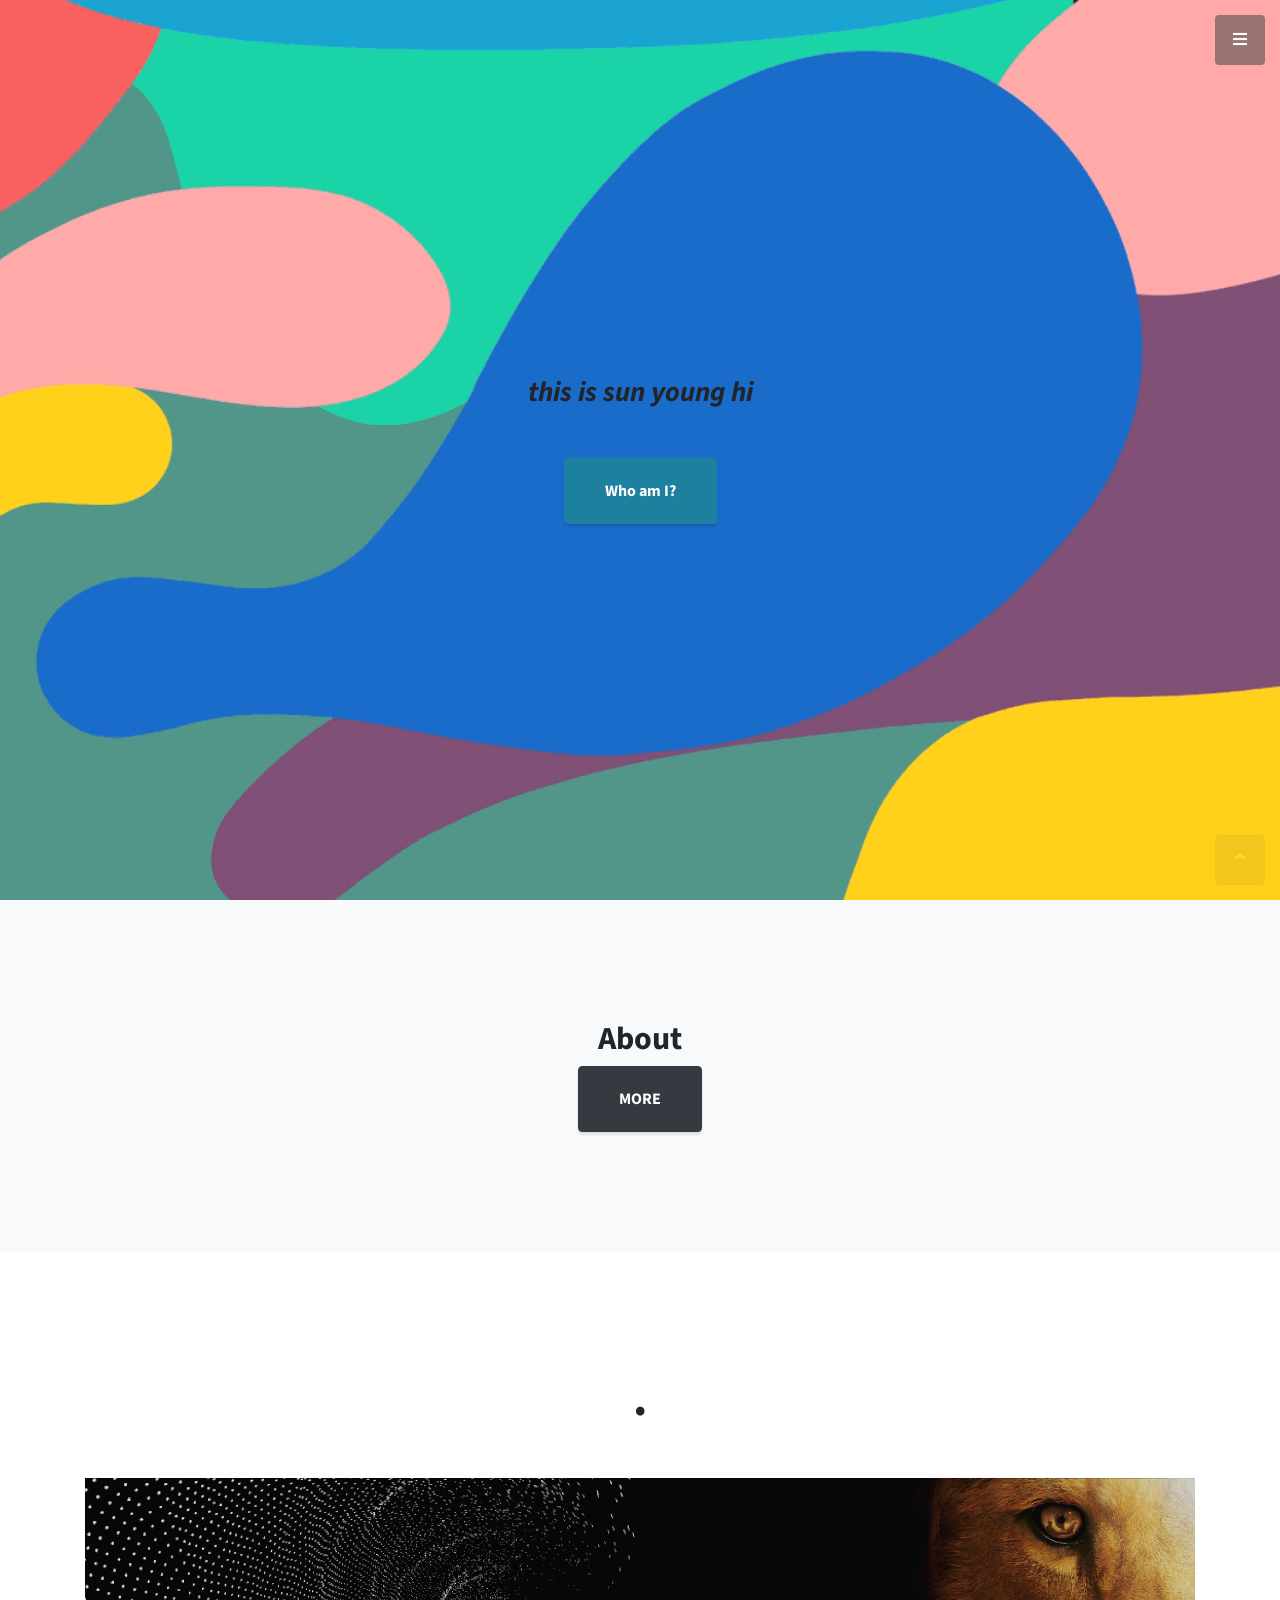
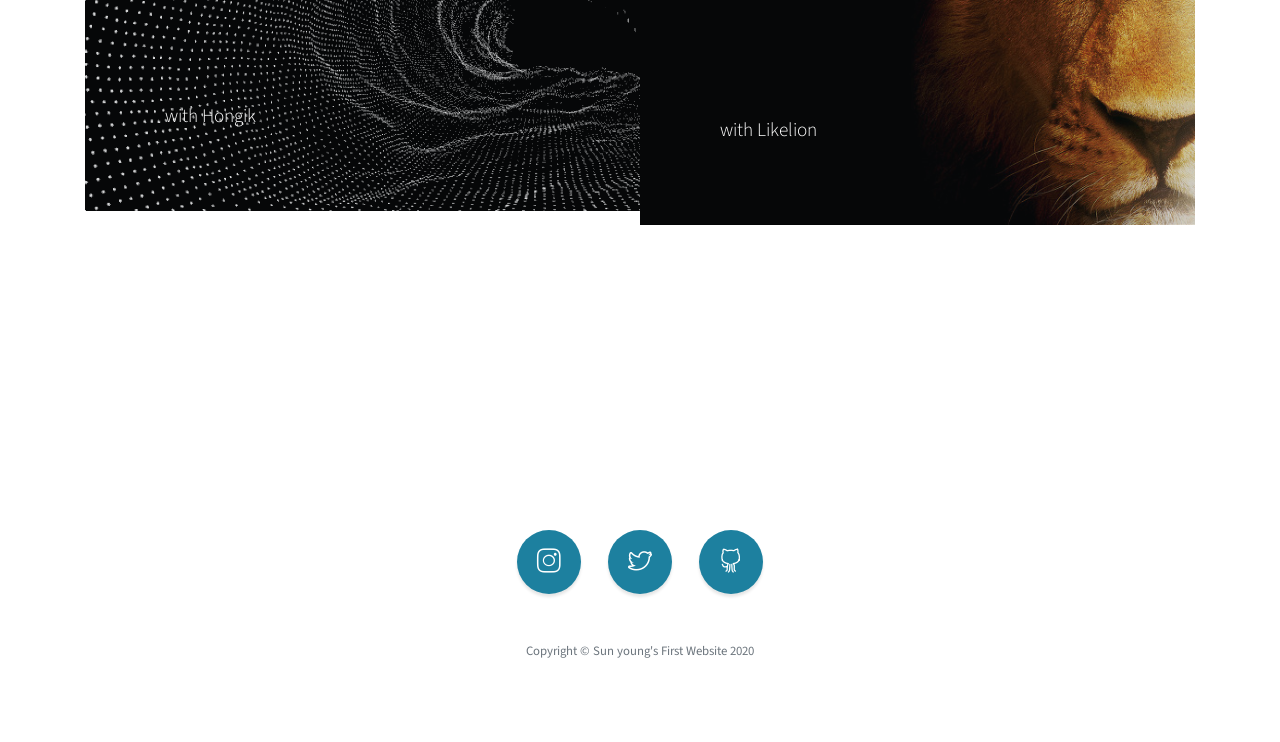
==== index.html @ ed28b2d5 "initial master" ====
<!DOCTYPE html>
<html lang="kr">

<head>

  <meta charset="utf-8">
  <meta name="viewport" content="width=device-width, initial-scale=1, shrink-to-fit=no">
  <meta name="description" content="">
  <meta name="author" content="">

  <title>this is sun young hi</title>

  <!-- Bootstrap Core CSS -->
  <link href="vendor/bootstrap/css/bootstrap.min.css" rel="stylesheet">

  <!-- Custom Fonts -->
  <link href="vendor/fontawesome-free/css/all.min.css" rel="stylesheet" type="text/css">
  <link href="https://fonts.googleapis.com/css?family=Source+Sans+Pro:300,400,700,300italic,400italic,700italic" rel="stylesheet" type="text/css">
  <link href="vendor/simple-line-icons/css/simple-line-icons.css" rel="stylesheet">

  <!-- Custom CSS -->
  <link href="css/stylish-portfolio.min.css" rel="stylesheet">

</head>

<body id="page-top">

  <!-- Navigation -->
  <a class="menu-toggle rounded" href="#">
    <i class="fas fa-bars"></i>
  </a>
  <nav id="sidebar-wrapper">
    <ul class="sidebar-nav">
      <li class="sidebar-brand">
        <a class="js-scroll-trigger" href="#page-top">🖐</a>
      </li>
      <li class="sidebar-nav-item">
        <a class="js-scroll-trigger" href="#page-top">Home</a>
      </li>
      <li class="sidebar-nav-item">
        <a class="js-scroll-trigger" href="#about">About</a>
      </li>
      <li class="sidebar-nav-item">
        <a class="js-scroll-trigger" href="#portfolio">Works</a>
      </li>

      <li class="sidebar-nav-item">
        <a class="js-scroll-trigger" href="#contact">Contact</a>
      </li>
    </ul>
  </nav>

  <!-- Header -->
  <header class="masthead d-flex">
    <div class="container text-center my-auto">
      
      <h3 class="mb-5">
        <em>this is sun young hi</em>
      </h3>
      <a class="btn btn-primary btn-xl js-scroll-trigger" href="#about">Who am I?</a>
    </div>
    <div class="overlay"></div>
  </header>

  <!-- About -->
  <section class="content-section bg-light"  id="about">
    <div class="container text-center"><h2>About</h2></div>
      <div class="container text-center">
      <div class="row">
        
      </div></div>
      <div class="container text-center"><a class="btn btn-dark btn-xl js-scroll-trigger" href="#portfolio">MORE</a></div>
  </section>

 <!-- Portfolio -->
 <section class="content-section" id="portfolio" >
  <div class="container">
    <div class="content-section-heading text-center">
      <h3 class="text-secondary mb-0"></h3>
      <h2 class="mb-5">.</h2>
    </div>
    <div class="row no-gutters">

      <div class="col-lg-6">
          <a class="portfolio-item" href="hongik.html">
            <span class="caption">
              <span class="caption-content">
                  
                  <h2></h2>
                  <p class="mb-0"> with Hongik</p>
               </span>
            </span>
           <img class="img-fluid" src="img/math-gifs.gif" alt="">
         </a>
      </div>
     
      <div class="col-lg-6">
        <a class="portfolio-item" href="likelion.html">
          <span class="caption">
            <span class="caption-content">
             
              <h2></h2>
              <p class="mb-0"> with Likelion</p>
            </span>
          </span>
          <img class="img-fluid" src="img/lion.jpg" alt="">
        </a>
      </div>
     <div class="container">
      <div class="content-section-heading text-center">
          
          <h2 class="mb-5"><br></h2>
        </div></div> 
  

  </div>
  </div>
</section>
  
  <!-- Footer -->
  <footer class="footer text-center">
    <div class="container">
      <ul class="list-inline mb-5">
        <li class="list-inline-item">
          <a class="social-link rounded-circle text-white mr-3" href="https://www.instagram.com/ssun_o2_/">
            <i class="icon-social-instagram"></i>
          </a>
        </li>
        <li class="list-inline-item">
          <a class="social-link rounded-circle text-white mr-3" href="https://twitter.com/TheBlueHouseKR/">
            <i class="icon-social-twitter"></i>
          </a>
        </li>
        <li class="list-inline-item">
          <a class="social-link rounded-circle text-white" href="https://github.com/rnjsguswl393/rnjsguswl393.github.io">
            <i class="icon-social-github"></i>
          </a>
        </li>
      </ul>
      <p class="text-muted small mb-0">Copyright &copy; Sun young's First Website 2020</p>
    </div>
  </footer>

  <!-- Scroll to Top Button-->
  <a class="scroll-to-top rounded js-scroll-trigger" href="#page-top">
    <i class="fas fa-angle-up"></i>
  </a>

  <!-- Bootstrap core JavaScript -->
  <script src="vendor/jquery/jquery.min.js"></script>
  <script src="vendor/bootstrap/js/bootstrap.bundle.min.js"></script>

  <!-- Plugin JavaScript -->
  <script src="vendor/jquery-easing/jquery.easing.min.js"></script>

  <!-- Custom scripts for this template -->
  <script src="js/stylish-portfolio.min.js"></script>

</body>

</html>
---- vendor/fontawesome-free/css/all.min.css ----
.fa,.fab,.fal,.far,.fas{-moz-osx-font-smoothing:grayscale;-webkit-font-smoothing:antialiased;display:inline-block;font-style:normal;font-variant:normal;text-rendering:auto;line-height:1}.fa-lg{font-size:1.33333em;line-height:.75em;vertical-align:-.0667em}.fa-xs{font-size:.75em}.fa-sm{font-size:.875em}.fa-1x{font-size:1em}.fa-2x{font-size:2em}.fa-3x{font-size:3em}.fa-4x{font-size:4em}.fa-5x{font-size:5em}.fa-6x{font-size:6em}.fa-7x{font-size:7em}.fa-8x{font-size:8em}.fa-9x{font-size:9em}.fa-10x{font-size:10em}.fa-fw{text-align:center;width:1.25em}.fa-ul{list-style-type:none;margin-left:2.5em;padding-left:0}.fa-ul>li{position:relative}.fa-li{left:-2em;position:absolute;text-align:center;width:2em;line-height:inherit}.fa-border{border:.08em solid #eee;border-radius:.1em;padding:.2em .25em .15em}.fa-pull-left{float:left}.fa-pull-right{float:right}.fa.fa-pull-left,.fab.fa-pull-left,.fal.fa-pull-left,.far.fa-pull-left,.fas.fa-pull-left{margin-right:.3em}.fa.fa-pull-right,.fab.fa-pull-right,.fal.fa-pull-right,.far.fa-pull-right,.fas.fa-pull-right{margin-left:.3em}.fa-spin{animation:fa-spin 2s infinite linear}.fa-pulse{animation:fa-spin 1s infinite steps(8)}@keyframes fa-spin{0%{transform:rotate(0deg)}to{transform:rotate(1turn)}}.fa-rotate-90{-ms-filter:"progid:DXImageTransform.Microsoft.BasicImage(rotation=1)";transform:rotate(90deg)}.fa-rotate-180{-ms-filter:"progid:DXImageTransform.Microsoft.BasicImage(rotation=2)";transform:rotate(180deg)}.fa-rotate-270{-ms-filter:"progid:DXImageTransform.Microsoft.BasicImage(rotation=3)";transform:rotate(270deg)}.fa-flip-horizontal{-ms-filter:"progid:DXImageTransform.Microsoft.BasicImage(rotation=0, mirror=1)";transform:scaleX(-1)}.fa-flip-vertical{transform:scaleY(-1)}.fa-flip-both,.fa-flip-horizontal.fa-flip-vertical,.fa-flip-vertical{-ms-filter:"progid:DXImageTransform.Microsoft.BasicImage(rotation=2, mirror=1)"}.fa-flip-both,.fa-flip-horizontal.fa-flip-vertical{transform:scale(-1)}:root .fa-flip-both,:root .fa-flip-horizontal,:root .fa-flip-vertical,:root .fa-rotate-90,:root .fa-rotate-180,:root .fa-rotate-270{filter:none}.fa-stack{display:inline-block;height:2em;line-height:2em;position:relative;vertical-align:middle;width:2.5em}.fa-stack-1x,.fa-stack-2x{left:0;position:absolute;text-align:center;width:100%}.fa-stack-1x{line-height:inherit}.fa-stack-2x{font-size:2em}.fa-inverse{color:#fff}.fa-500px:before{content:"\f26e"}.fa-accessible-icon:before{content:"\f368"}.fa-accusoft:before{content:"\f369"}.fa-acquisitions-incorporated:before{content:"\f6af"}.fa-ad:before{content:"\f641"}.fa-address-book:before{content:"\f2b9"}.fa-address-card:before{content:"\f2bb"}.fa-adjust:before{content:"\f042"}.fa-adn:before{content:"\f170"}.fa-adobe:before{content:"\f778"}.fa-adversal:before{content:"\f36a"}.fa-affiliatetheme:before{content:"\f36b"}.fa-air-freshener:before{content:"\f5d0"}.fa-algolia:before{content:"\f36c"}.fa-align-center:before{content:"\f037"}.fa-align-justify:before{content:"\f039"}.fa-align-left:before{content:"\f036"}.fa-align-right:before{content:"\f038"}.fa-alipay:before{content:"\f642"}.fa-allergies:before{content:"\f461"}.fa-amazon:before{content:"\f270"}.fa-amazon-pay:before{content:"\f42c"}.fa-ambulance:before{content:"\f0f9"}.fa-american-sign-language-interpreting:before{content:"\f2a3"}.fa-amilia:before{content:"\f36d"}.fa-anchor:before{content:"\f13d"}.fa-android:before{content:"\f17b"}.fa-angellist:before{content:"\f209"}.fa-angle-double-down:before{content:"\f103"}.fa-angle-double-left:before{content:"\f100"}.fa-angle-double-right:before{content:"\f101"}.fa-angle-double-up:before{content:"\f102"}.fa-angle-down:before{content:"\f107"}.fa-angle-left:before{content:"\f104"}.fa-angle-right:before{content:"\f105"}.fa-angle-up:before{content:"\f106"}.fa-angry:before{content:"\f556"}.fa-angrycreative:before{content:"\f36e"}.fa-angular:before{content:"\f420"}.fa-ankh:before{content:"\f644"}.fa-app-store:before{content:"\f36f"}.fa-app-store-ios:before{content:"\f370"}.fa-apper:before{content:"\f371"}.fa-apple:before{content:"\f179"}.fa-apple-alt:before{content:"\f5d1"}.fa-apple-pay:before{content:"\f415"}.fa-archive:before{content:"\f187"}.fa-archway:before{content:"\f557"}.fa-arrow-alt-circle-down:before{content:"\f358"}.fa-arrow-alt-circle-left:before{content:"\f359"}.fa-arrow-alt-circle-right:before{content:"\f35a"}.fa-arrow-alt-circle-up:before{content:"\f35b"}.fa-arrow-circle-down:before{content:"\f0ab"}.fa-arrow-circle-left:before{content:"\f0a8"}.fa-arrow-circle-right:before{content:"\f0a9"}.fa-arrow-circle-up:before{content:"\f0aa"}.fa-arrow-down:before{content:"\f063"}.fa-arrow-left:before{content:"\f060"}.fa-arrow-right:before{content:"\f061"}.fa-arrow-up:before{content:"\f062"}.fa-arrows-alt:before{content:"\f0b2"}.fa-arrows-alt-h:before{content:"\f337"}.fa-arrows-alt-v:before{content:"\f338"}.fa-artstation:before{content:"\f77a"}.fa-assistive-listening-systems:before{content:"\f2a2"}.fa-asterisk:before{content:"\f069"}.fa-asymmetrik:before{content:"\f372"}.fa-at:before{content:"\f1fa"}.fa-atlas:before{content:"\f558"}.fa-atlassian:before{content:"\f77b"}.fa-atom:before{content:"\f5d2"}.fa-audible:before{content:"\f373"}.fa-audio-description:before{content:"\f29e"}.fa-autoprefixer:before{content:"\f41c"}.fa-avianex:before{content:"\f374"}.fa-aviato:before{content:"\f421"}.fa-award:before{content:"\f559"}.fa-aws:before{content:"\f375"}.fa-baby:before{content:"\f77c"}.fa-baby-carriage:before{content:"\f77d"}.fa-backspace:before{content:"\f55a"}.fa-backward:before{content:"\f04a"}.fa-bacon:before{content:"\f7e5"}.fa-balance-scale:before{content:"\f24e"}.fa-ban:before{content:"\f05e"}.fa-band-aid:before{content:"\f462"}.fa-bandcamp:before{content:"\f2d5"}.fa-barcode:before{content:"\f02a"}.fa-bars:before{content:"\f0c9"}.fa-baseball-ball:before{content:"\f433"}.fa-basketball-ball:before{content:"\f434"}.fa-bath:before{content:"\f2cd"}.fa-battery-empty:before{content:"\f244"}.fa-battery-full:before{content:"\f240"}.fa-battery-half:before{content:"\f242"}.fa-battery-quarter:before{content:"\f243"}.fa-battery-three-quarters:before{content:"\f241"}.fa-bed:before{content:"\f236"}.fa-beer:before{content:"\f0fc"}.fa-behance:before{content:"\f1b4"}.fa-behance-square:before{content:"\f1b5"}.fa-bell:before{content:"\f0f3"}.fa-bell-slash:before{content:"\f1f6"}.fa-bezier-curve:before{content:"\f55b"}.fa-bible:before{content:"\f647"}.fa-bicycle:before{content:"\f206"}.fa-bimobject:before{content:"\f378"}.fa-binoculars:before{content:"\f1e5"}.fa-biohazard:before{content:"\f780"}.fa-birthday-cake:before{content:"\f1fd"}.fa-bitbucket:before{content:"\f171"}.fa-bitcoin:before{content:"\f379"}.fa-bity:before{content:"\f37a"}.fa-black-tie:before{content:"\f27e"}.fa-blackberry:before{content:"\f37b"}.fa-blender:before{content:"\f517"}.fa-blender-phone:before{content:"\f6b6"}.fa-blind:before{content:"\f29d"}.fa-blog:before{content:"\f781"}.fa-blogger:before{content:"\f37c"}.fa-blogger-b:before{content:"\f37d"}.fa-bluetooth:before{content:"\f293"}.fa-bluetooth-b:before{content:"\f294"}.fa-bold:before{content:"\f032"}.fa-bolt:before{content:"\f0e7"}.fa-bomb:before{content:"\f1e2"}.fa-bone:before{content:"\f5d7"}.fa-bong:before{content:"\f55c"}.fa-book:before{content:"\f02d"}.fa-book-dead:before{content:"\f6b7"}.fa-book-medical:before{content:"\f7e6"}.fa-book-open:before{content:"\f518"}.fa-book-reader:before{content:"\f5da"}.fa-bookmark:before{content:"\f02e"}.fa-bowling-ball:before{content:"\f436"}.fa-box:before{content:"\f466"}.fa-box-open:before{content:"\f49e"}.fa-boxes:before{content:"\f468"}.fa-braille:before{content:"\f2a1"}.fa-brain:before{content:"\f5dc"}.fa-bread-slice:before{content:"\f7ec"}.fa-briefcase:before{content:"\f0b1"}.fa-briefcase-medical:before{content:"\f469"}.fa-broadcast-tower:before{content:"\f519"}.fa-broom:before{content:"\f51a"}.fa-brush:before{content:"\f55d"}.fa-btc:before{content:"\f15a"}.fa-bug:before{content:"\f188"}.fa-building:before{content:"\f1ad"}.fa-bullhorn:before{content:"\f0a1"}.fa-bullseye:before{content:"\f140"}.fa-burn:before{content:"\f46a"}.fa-buromobelexperte:before{content:"\f37f"}.fa-bus:before{content:"\f207"}.fa-bus-alt:before{content:"\f55e"}.fa-business-time:before{content:"\f64a"}.fa-buysellads:before{content:"\f20d"}.fa-calculator:before{content:"\f1ec"}.fa-calendar:before{content:"\f133"}.fa-calendar-alt:before{content:"\f073"}.fa-calendar-check:before{content:"\f274"}.fa-calendar-day:before{content:"\f783"}.fa-calendar-minus:before{content:"\f272"}.fa-calendar-plus:before{content:"\f271"}.fa-calendar-times:before{content:"\f273"}.fa-calendar-week:before{content:"\f784"}.fa-camera:before{content:"\f030"}.fa-camera-retro:before{content:"\f083"}.fa-campground:before{content:"\f6bb"}.fa-canadian-maple-leaf:before{content:"\f785"}.fa-candy-cane:before{content:"\f786"}.fa-cannabis:before{content:"\f55f"}.fa-capsules:before{content:"\f46b"}.fa-car:before{content:"\f1b9"}.fa-car-alt:before{content:"\f5de"}.fa-car-battery:before{content:"\f5df"}.fa-car-crash:before{content:"\f5e1"}.fa-car-side:before{content:"\f5e4"}.fa-caret-down:before{content:"\f0d7"}.fa-caret-left:before{content:"\f0d9"}.fa-caret-right:before{content:"\f0da"}.fa-caret-square-down:before{content:"\f150"}.fa-caret-square-left:before{content:"\f191"}.fa-caret-square-right:before{content:"\f152"}.fa-caret-square-up:before{content:"\f151"}.fa-caret-up:before{content:"\f0d8"}.fa-carrot:before{content:"\f787"}.fa-cart-arrow-down:before{content:"\f218"}.fa-cart-plus:before{content:"\f217"}.fa-cash-register:before{content:"\f788"}.fa-cat:before{content:"\f6be"}.fa-cc-amazon-pay:before{content:"\f42d"}.fa-cc-amex:before{content:"\f1f3"}.fa-cc-apple-pay:before{content:"\f416"}.fa-cc-diners-club:before{content:"\f24c"}.fa-cc-discover:before{content:"\f1f2"}.fa-cc-jcb:before{content:"\f24b"}.fa-cc-mastercard:before{content:"\f1f1"}.fa-cc-paypal:before{content:"\f1f4"}.fa-cc-stripe:before{content:"\f1f5"}.fa-cc-visa:before{content:"\f1f0"}.fa-centercode:before{content:"\f380"}.fa-centos:before{content:"\f789"}.fa-certificate:before{content:"\f0a3"}.fa-chair:before{content:"\f6c0"}.fa-chalkboard:before{content:"\f51b"}.fa-chalkboard-teacher:before{content:"\f51c"}.fa-charging-station:before{content:"\f5e7"}.fa-chart-area:before{content:"\f1fe"}.fa-chart-bar:before{content:"\f080"}.fa-chart-line:before{content:"\f201"}.fa-chart-pie:before{content:"\f200"}.fa-check:before{content:"\f00c"}.fa-check-circle:before{content:"\f058"}.fa-check-double:before{content:"\f560"}.fa-check-square:before{content:"\f14a"}.fa-cheese:before{content:"\f7ef"}.fa-chess:before{content:"\f439"}.fa-chess-bishop:before{content:"\f43a"}.fa-chess-board:before{content:"\f43c"}.fa-chess-king:before{content:"\f43f"}.fa-chess-knight:before{content:"\f441"}.fa-chess-pawn:before{content:"\f443"}.fa-chess-queen:before{content:"\f445"}.fa-chess-rook:before{content:"\f447"}.fa-chevron-circle-down:before{content:"\f13a"}.fa-chevron-circle-left:before{content:"\f137"}.fa-chevron-circle-right:before{content:"\f138"}.fa-chevron-circle-up:before{content:"\f139"}.fa-chevron-down:before{content:"\f078"}.fa-chevron-left:before{content:"\f053"}.fa-chevron-right:before{content:"\f054"}.fa-chevron-up:before{content:"\f077"}.fa-child:before{content:"\f1ae"}.fa-chrome:before{content:"\f268"}.fa-church:before{content:"\f51d"}.fa-circle:before{content:"\f111"}.fa-circle-notch:before{content:"\f1ce"}.fa-city:before{content:"\f64f"}.fa-clinic-medical:before{content:"\f7f2"}.fa-clipboard:before{content:"\f328"}.fa-clipboard-check:before{content:"\f46c"}.fa-clipboard-list:before{content:"\f46d"}.fa-clock:before{content:"\f017"}.fa-clone:before{content:"\f24d"}.fa-closed-captioning:before{content:"\f20a"}.fa-cloud:before{content:"\f0c2"}.fa-cloud-download-alt:before{content:"\f381"}.fa-cloud-meatball:before{content:"\f73b"}.fa-cloud-moon:before{content:"\f6c3"}.fa-cloud-moon-rain:before{content:"\f73c"}.fa-cloud-rain:before{content:"\f73d"}.fa-cloud-showers-heavy:before{content:"\f740"}.fa-cloud-sun:before{content:"\f6c4"}.fa-cloud-sun-rain:before{content:"\f743"}.fa-cloud-upload-alt:before{content:"\f382"}.fa-cloudscale:before{content:"\f383"}.fa-cloudsmith:before{content:"\f384"}.fa-cloudversify:before{content:"\f385"}.fa-cocktail:before{content:"\f561"}.fa-code:before{content:"\f121"}.fa-code-branch:before{content:"\f126"}.fa-codepen:before{content:"\f1cb"}.fa-codiepie:before{content:"\f284"}.fa-coffee:before{content:"\f0f4"}.fa-cog:before{content:"\f013"}.fa-cogs:before{content:"\f085"}.fa-coins:before{content:"\f51e"}.fa-columns:before{content:"\f0db"}.fa-comment:before{content:"\f075"}.fa-comment-alt:before{content:"\f27a"}.fa-comment-dollar:before{content:"\f651"}.fa-comment-dots:before{content:"\f4ad"}.fa-comment-medical:before{content:"\f7f5"}.fa-comment-slash:before{content:"\f4b3"}.fa-comments:before{content:"\f086"}.fa-comments-dollar:before{content:"\f653"}.fa-compact-disc:before{content:"\f51f"}.fa-compass:before{content:"\f14e"}.fa-compress:before{content:"\f066"}.fa-compress-arrows-alt:before{content:"\f78c"}.fa-concierge-bell:before{content:"\f562"}.fa-confluence:before{content:"\f78d"}.fa-connectdevelop:before{content:"\f20e"}.fa-contao:before{content:"\f26d"}.fa-cookie:before{content:"\f563"}.fa-cookie-bite:before{content:"\f564"}.fa-copy:before{content:"\f0c5"}.fa-copyright:before{content:"\f1f9"}.fa-couch:before{content:"\f4b8"}.fa-cpanel:before{content:"\f388"}.fa-creative-commons:before{content:"\f25e"}.fa-creative-commons-by:before{content:"\f4e7"}.fa-creative-commons-nc:before{content:"\f4e8"}.fa-creative-commons-nc-eu:before{content:"\f4e9"}.fa-creative-commons-nc-jp:before{content:"\f4ea"}.fa-creative-commons-nd:before{content:"\f4eb"}.fa-creative-commons-pd:before{content:"\f4ec"}.fa-creative-commons-pd-alt:before{content:"\f4ed"}.fa-creative-commons-remix:before{content:"\f4ee"}.fa-creative-commons-sa:before{content:"\f4ef"}.fa-creative-commons-sampling:before{content:"\f4f0"}.fa-creative-commons-sampling-plus:before{content:"\f4f1"}.fa-creative-commons-share:before{content:"\f4f2"}.fa-creative-commons-zero:before{content:"\f4f3"}.fa-credit-card:before{content:"\f09d"}.fa-critical-role:before{content:"\f6c9"}.fa-crop:before{content:"\f125"}.fa-crop-alt:before{content:"\f565"}.fa-cross:before{content:"\f654"}.fa-crosshairs:before{content:"\f05b"}.fa-crow:before{content:"\f520"}.fa-crown:before{content:"\f521"}.fa-crutch:before{content:"\f7f7"}.fa-css3:before{content:"\f13c"}.fa-css3-alt:before{content:"\f38b"}.fa-cube:before{content:"\f1b2"}.fa-cubes:before{content:"\f1b3"}.fa-cut:before{content:"\f0c4"}.fa-cuttlefish:before{content:"\f38c"}.fa-d-and-d:before{content:"\f38d"}.fa-d-and-d-beyond:before{content:"\f6ca"}.fa-dashcube:before{content:"\f210"}.fa-database:before{content:"\f1c0"}.fa-deaf:before{content:"\f2a4"}.fa-delicious:before{content:"\f1a5"}.fa-democrat:before{content:"\f747"}.fa-deploydog:before{content:"\f38e"}.fa-deskpro:before{content:"\f38f"}.fa-desktop:before{content:"\f108"}.fa-dev:before{content:"\f6cc"}.fa-deviantart:before{content:"\f1bd"}.fa-dharmachakra:before{content:"\f655"}.fa-dhl:before{content:"\f790"}.fa-diagnoses:before{content:"\f470"}.fa-diaspora:before{content:"\f791"}.fa-dice:before{content:"\f522"}.fa-dice-d20:before{content:"\f6cf"}.fa-dice-d6:before{content:"\f6d1"}.fa-dice-five:before{content:"\f523"}.fa-dice-four:before{content:"\f524"}.fa-dice-one:before{content:"\f525"}.fa-dice-six:before{content:"\f526"}.fa-dice-three:before{content:"\f527"}.fa-dice-two:before{content:"\f528"}.fa-digg:before{content:"\f1a6"}.fa-digital-ocean:before{content:"\f391"}.fa-digital-tachograph:before{content:"\f566"}.fa-directions:before{content:"\f5eb"}.fa-discord:before{content:"\f392"}.fa-discourse:before{content:"\f393"}.fa-divide:before{content:"\f529"}.fa-dizzy:before{content:"\f567"}.fa-dna:before{content:"\f471"}.fa-dochub:before{content:"\f394"}.fa-docker:before{content:"\f395"}.fa-dog:before{content:"\f6d3"}.fa-dollar-sign:before{content:"\f155"}.fa-dolly:before{content:"\f472"}.fa-dolly-flatbed:before{content:"\f474"}.fa-donate:before{content:"\f4b9"}.fa-door-closed:before{content:"\f52a"}.fa-door-open:before{content:"\f52b"}.fa-dot-circle:before{content:"\f192"}.fa-dove:before{content:"\f4ba"}.fa-download:before{content:"\f019"}.fa-draft2digital:before{content:"\f396"}.fa-drafting-compass:before{content:"\f568"}.fa-dragon:before{content:"\f6d5"}.fa-draw-polygon:before{content:"\f5ee"}.fa-dribbble:before{content:"\f17d"}.fa-dribbble-square:before{content:"\f397"}.fa-dropbox:before{content:"\f16b"}.fa-drum:before{content:"\f569"}.fa-drum-steelpan:before{content:"\f56a"}.fa-drumstick-bite:before{content:"\f6d7"}.fa-drupal:before{content:"\f1a9"}.fa-dumbbell:before{content:"\f44b"}.fa-dumpster:before{content:"\f793"}.fa-dumpster-fire:before{content:"\f794"}.fa-dungeon:before{content:"\f6d9"}.fa-dyalog:before{content:"\f399"}.fa-earlybirds:before{content:"\f39a"}.fa-ebay:before{content:"\f4f4"}.fa-edge:before{content:"\f282"}.fa-edit:before{content:"\f044"}.fa-egg:before{content:"\f7fb"}.fa-eject:before{content:"\f052"}.fa-elementor:before{content:"\f430"}.fa-ellipsis-h:before{content:"\f141"}.fa-ellipsis-v:before{content:"\f142"}.fa-ello:before{content:"\f5f1"}.fa-ember:before{content:"\f423"}.fa-empire:before{content:"\f1d1"}.fa-envelope:before{content:"\f0e0"}.fa-envelope-open:before{content:"\f2b6"}.fa-envelope-open-text:before{content:"\f658"}.fa-envelope-square:before{content:"\f199"}.fa-envira:before{content:"\f299"}.fa-equals:before{content:"\f52c"}.fa-eraser:before{content:"\f12d"}.fa-erlang:before{content:"\f39d"}.fa-ethereum:before{content:"\f42e"}.fa-ethernet:before{content:"\f796"}.fa-etsy:before{content:"\f2d7"}.fa-euro-sign:before{content:"\f153"}.fa-exchange-alt:before{content:"\f362"}.fa-exclamation:before{content:"\f12a"}.fa-exclamation-circle:before{content:"\f06a"}.fa-exclamation-triangle:before{content:"\f071"}.fa-expand:before{content:"\f065"}.fa-expand-arrows-alt:before{content:"\f31e"}.fa-expeditedssl:before{content:"\f23e"}.fa-external-link-alt:before{content:"\f35d"}.fa-external-link-square-alt:before{content:"\f360"}.fa-eye:before{content:"\f06e"}.fa-eye-dropper:before{content:"\f1fb"}.fa-eye-slash:before{content:"\f070"}.fa-facebook:before{content:"\f09a"}.fa-facebook-f:before{content:"\f39e"}.fa-facebook-messenger:before{content:"\f39f"}.fa-facebook-square:before{content:"\f082"}.fa-fantasy-flight-games:before{content:"\f6dc"}.fa-fast-backward:before{content:"\f049"}.fa-fast-forward:before{content:"\f050"}.fa-fax:before{content:"\f1ac"}.fa-feather:before{content:"\f52d"}.fa-feather-alt:before{content:"\f56b"}.fa-fedex:before{content:"\f797"}.fa-fedora:before{content:"\f798"}.fa-female:before{content:"\f182"}.fa-fighter-jet:before{content:"\f0fb"}.fa-figma:before{content:"\f799"}.fa-file:before{content:"\f15b"}.fa-file-alt:before{content:"\f15c"}.fa-file-archive:before{content:"\f1c6"}.fa-file-audio:before{content:"\f1c7"}.fa-file-code:before{content:"\f1c9"}.fa-file-contract:before{content:"\f56c"}.fa-file-csv:before{content:"\f6dd"}.fa-file-download:before{content:"\f56d"}.fa-file-excel:before{content:"\f1c3"}.fa-file-export:before{content:"\f56e"}.fa-file-image:before{content:"\f1c5"}.fa-file-import:before{content:"\f56f"}.fa-file-invoice:before{content:"\f570"}.fa-file-invoice-dollar:before{content:"\f571"}.fa-file-medical:before{content:"\f477"}.fa-file-medical-alt:before{content:"\f478"}.fa-file-pdf:before{content:"\f1c1"}.fa-file-powerpoint:before{content:"\f1c4"}.fa-file-prescription:before{content:"\f572"}.fa-file-signature:before{content:"\f573"}.fa-file-upload:before{content:"\f574"}.fa-file-video:before{content:"\f1c8"}.fa-file-word:before{content:"\f1c2"}.fa-fill:before{content:"\f575"}.fa-fill-drip:before{content:"\f576"}.fa-film:before{content:"\f008"}.fa-filter:before{content:"\f0b0"}.fa-fingerprint:before{content:"\f577"}.fa-fire:before{content:"\f06d"}.fa-fire-alt:before{content:"\f7e4"}.fa-fire-extinguisher:before{content:"\f134"}.fa-firefox:before{content:"\f269"}.fa-first-aid:before{content:"\f479"}.fa-first-order:before{content:"\f2b0"}.fa-first-order-alt:before{content:"\f50a"}.fa-firstdraft:before{content:"\f3a1"}.fa-fish:before{content:"\f578"}.fa-fist-raised:before{content:"\f6de"}.fa-flag:before{content:"\f024"}.fa-flag-checkered:before{content:"\f11e"}.fa-flag-usa:before{content:"\f74d"}.fa-flask:before{content:"\f0c3"}.fa-flickr:before{content:"\f16e"}.fa-flipboard:before{content:"\f44d"}.fa-flushed:before{content:"\f579"}.fa-fly:before{content:"\f417"}.fa-folder:before{content:"\f07b"}.fa-folder-minus:before{content:"\f65d"}.fa-folder-open:before{content:"\f07c"}.fa-folder-plus:before{content:"\f65e"}.fa-font:before{content:"\f031"}.fa-font-awesome:before{content:"\f2b4"}.fa-font-awesome-alt:before{content:"\f35c"}.fa-font-awesome-flag:before{content:"\f425"}.fa-font-awesome-logo-full:before{content:"\f4e6"}.fa-fonticons:before{content:"\f280"}.fa-fonticons-fi:before{content:"\f3a2"}.fa-football-ball:before{content:"\f44e"}.fa-fort-awesome:before{content:"\f286"}.fa-fort-awesome-alt:before{content:"\f3a3"}.fa-forumbee:before{content:"\f211"}.fa-forward:before{content:"\f04e"}.fa-foursquare:before{content:"\f180"}.fa-free-code-camp:before{content:"\f2c5"}.fa-freebsd:before{content:"\f3a4"}.fa-frog:before{content:"\f52e"}.fa-frown:before{content:"\f119"}.fa-frown-open:before{content:"\f57a"}.fa-fulcrum:before{content:"\f50b"}.fa-funnel-dollar:before{content:"\f662"}.fa-futbol:before{content:"\f1e3"}.fa-galactic-republic:before{content:"\f50c"}.fa-galactic-senate:before{content:"\f50d"}.fa-gamepad:before{content:"\f11b"}.fa-gas-pump:before{content:"\f52f"}.fa-gavel:before{content:"\f0e3"}.fa-gem:before{content:"\f3a5"}.fa-genderless:before{content:"\f22d"}.fa-get-pocket:before{content:"\f265"}.fa-gg:before{content:"\f260"}.fa-gg-circle:before{content:"\f261"}.fa-ghost:before{content:"\f6e2"}.fa-gift:before{content:"\f06b"}.fa-gifts:before{content:"\f79c"}.fa-git:before{content:"\f1d3"}.fa-git-square:before{content:"\f1d2"}.fa-github:before{content:"\f09b"}.fa-github-alt:before{content:"\f113"}.fa-github-square:before{content:"\f092"}.fa-gitkraken:before{content:"\f3a6"}.fa-gitlab:before{content:"\f296"}.fa-gitter:before{content:"\f426"}.fa-glass-cheers:before{content:"\f79f"}.fa-glass-martini:before{content:"\f000"}.fa-glass-martini-alt:before{content:"\f57b"}.fa-glass-whiskey:before{content:"\f7a0"}.fa-glasses:before{content:"\f530"}.fa-glide:before{content:"\f2a5"}.fa-glide-g:before{content:"\f2a6"}.fa-globe:before{content:"\f0ac"}.fa-globe-africa:before{content:"\f57c"}.fa-globe-americas:before{content:"\f57d"}.fa-globe-asia:before{content:"\f57e"}.fa-globe-europe:before{content:"\f7a2"}.fa-gofore:before{content:"\f3a7"}.fa-golf-ball:before{content:"\f450"}.fa-goodreads:before{content:"\f3a8"}.fa-goodreads-g:before{content:"\f3a9"}.fa-google:before{content:"\f1a0"}.fa-google-drive:before{content:"\f3aa"}.fa-google-play:before{content:"\f3ab"}.fa-google-plus:before{content:"\f2b3"}.fa-google-plus-g:before{content:"\f0d5"}.fa-google-plus-square:before{content:"\f0d4"}.fa-google-wallet:before{content:"\f1ee"}.fa-gopuram:before{content:"\f664"}.fa-graduation-cap:before{content:"\f19d"}.fa-gratipay:before{content:"\f184"}.fa-grav:before{content:"\f2d6"}.fa-greater-than:before{content:"\f531"}.fa-greater-than-equal:before{content:"\f532"}.fa-grimace:before{content:"\f57f"}.fa-grin:before{content:"\f580"}.fa-grin-alt:before{content:"\f581"}.fa-grin-beam:before{content:"\f582"}.fa-grin-beam-sweat:before{content:"\f583"}.fa-grin-hearts:before{content:"\f584"}.fa-grin-squint:before{content:"\f585"}.fa-grin-squint-tears:before{content:"\f586"}.fa-grin-stars:before{content:"\f587"}.fa-grin-tears:before{content:"\f588"}.fa-grin-tongue:before{content:"\f589"}.fa-grin-tongue-squint:before{content:"\f58a"}.fa-grin-tongue-wink:before{content:"\f58b"}.fa-grin-wink:before{content:"\f58c"}.fa-grip-horizontal:before{content:"\f58d"}.fa-grip-lines:before{content:"\f7a4"}.fa-grip-lines-vertical:before{content:"\f7a5"}.fa-grip-vertical:before{content:"\f58e"}.fa-gripfire:before{content:"\f3ac"}.fa-grunt:before{content:"\f3ad"}.fa-guitar:before{content:"\f7a6"}.fa-gulp:before{content:"\f3ae"}.fa-h-square:before{content:"\f0fd"}.fa-hacker-news:before{content:"\f1d4"}.fa-hacker-news-square:before{content:"\f3af"}.fa-hackerrank:before{content:"\f5f7"}.fa-hamburger:before{content:"\f805"}.fa-hammer:before{content:"\f6e3"}.fa-hamsa:before{content:"\f665"}.fa-hand-holding:before{content:"\f4bd"}.fa-hand-holding-heart:before{content:"\f4be"}.fa-hand-holding-usd:before{content:"\f4c0"}.fa-hand-lizard:before{content:"\f258"}.fa-hand-middle-finger:before{content:"\f806"}.fa-hand-paper:before{content:"\f256"}.fa-hand-peace:before{content:"\f25b"}.fa-hand-point-down:before{content:"\f0a7"}.fa-hand-point-left:before{content:"\f0a5"}.fa-hand-point-right:before{content:"\f0a4"}.fa-hand-point-up:before{content:"\f0a6"}.fa-hand-pointer:before{content:"\f25a"}.fa-hand-rock:before{content:"\f255"}.fa-hand-scissors:before{content:"\f257"}.fa-hand-spock:before{content:"\f259"}.fa-hands:before{content:"\f4c2"}.fa-hands-helping:before{content:"\f4c4"}.fa-handshake:before{content:"\f2b5"}.fa-hanukiah:before{content:"\f6e6"}.fa-hard-hat:before{content:"\f807"}.fa-hashtag:before{content:"\f292"}.fa-hat-wizard:before{content:"\f6e8"}.fa-haykal:before{content:"\f666"}.fa-hdd:before{content:"\f0a0"}.fa-heading:before{content:"\f1dc"}.fa-headphones:before{content:"\f025"}.fa-headphones-alt:before{content:"\f58f"}.fa-headset:before{content:"\f590"}.fa-heart:before{content:"\f004"}.fa-heart-broken:before{content:"\f7a9"}.fa-heartbeat:before{content:"\f21e"}.fa-helicopter:before{content:"\f533"}.fa-highlighter:before{content:"\f591"}.fa-hiking:before{content:"\f6ec"}.fa-hippo:before{content:"\f6ed"}.fa-hips:before{content:"\f452"}.fa-hire-a-helper:before{content:"\f3b0"}.fa-history:before{content:"\f1da"}.fa-hockey-puck:before{content:"\f453"}.fa-holly-berry:before{content:"\f7aa"}.fa-home:before{content:"\f015"}.fa-hooli:before{content:"\f427"}.fa-hornbill:before{content:"\f592"}.fa-horse:before{content:"\f6f0"}.fa-horse-head:before{content:"\f7ab"}.fa-hospital:before{content:"\f0f8"}.fa-hospital-alt:before{content:"\f47d"}.fa-hospital-symbol:before{content:"\f47e"}.fa-hot-tub:before{content:"\f593"}.fa-hotdog:before{content:"\f80f"}.fa-hotel:before{content:"\f594"}.fa-hotjar:before{content:"\f3b1"}.fa-hourglass:before{content:"\f254"}.fa-hourglass-end:before{content:"\f253"}.fa-hourglass-half:before{content:"\f252"}.fa-hourglass-start:before{content:"\f251"}.fa-house-damage:before{content:"\f6f1"}.fa-houzz:before{content:"\f27c"}.fa-hryvnia:before{content:"\f6f2"}.fa-html5:before{content:"\f13b"}.fa-hubspot:before{content:"\f3b2"}.fa-i-cursor:before{content:"\f246"}.fa-ice-cream:before{content:"\f810"}.fa-icicles:before{content:"\f7ad"}.fa-id-badge:before{content:"\f2c1"}.fa-id-card:before{content:"\f2c2"}.fa-id-card-alt:before{content:"\f47f"}.fa-igloo:before{content:"\f7ae"}.fa-image:before{content:"\f03e"}.fa-images:before{content:"\f302"}.fa-imdb:before{content:"\f2d8"}.fa-inbox:before{content:"\f01c"}.fa-indent:before{content:"\f03c"}.fa-industry:before{content:"\f275"}.fa-infinity:before{content:"\f534"}.fa-info:before{content:"\f129"}.fa-info-circle:before{content:"\f05a"}.fa-instagram:before{content:"\f16d"}.fa-intercom:before{content:"\f7af"}.fa-internet-explorer:before{content:"\f26b"}.fa-invision:before{content:"\f7b0"}.fa-ioxhost:before{content:"\f208"}.fa-italic:before{content:"\f033"}.fa-itunes:before{content:"\f3b4"}.fa-itunes-note:before{content:"\f3b5"}.fa-java:before{content:"\f4e4"}.fa-jedi:before{content:"\f669"}.fa-jedi-order:before{content:"\f50e"}.fa-jenkins:before{content:"\f3b6"}.fa-jira:before{content:"\f7b1"}.fa-joget:before{content:"\f3b7"}.fa-joint:before{content:"\f595"}.fa-joomla:before{content:"\f1aa"}.fa-journal-whills:before{content:"\f66a"}.fa-js:before{content:"\f3b8"}.fa-js-square:before{content:"\f3b9"}.fa-jsfiddle:before{content:"\f1cc"}.fa-kaaba:before{content:"\f66b"}.fa-kaggle:before{content:"\f5fa"}.fa-key:before{content:"\f084"}.fa-keybase:before{content:"\f4f5"}.fa-keyboard:before{content:"\f11c"}.fa-keycdn:before{content:"\f3ba"}.fa-khanda:before{content:"\f66d"}.fa-kickstarter:before{content:"\f3bb"}.fa-kickstarter-k:before{content:"\f3bc"}.fa-kiss:before{content:"\f596"}.fa-kiss-beam:before{content:"\f597"}.fa-kiss-wink-heart:before{content:"\f598"}.fa-kiwi-bird:before{content:"\f535"}.fa-korvue:before{content:"\f42f"}.fa-landmark:before{content:"\f66f"}.fa-language:before{content:"\f1ab"}.fa-laptop:before{content:"\f109"}.fa-laptop-code:before{content:"\f5fc"}.fa-laptop-medical:before{content:"\f812"}.fa-laravel:before{content:"\f3bd"}.fa-lastfm:before{content:"\f202"}.fa-lastfm-square:before{content:"\f203"}.fa-laugh:before{content:"\f599"}.fa-laugh-beam:before{content:"\f59a"}.fa-laugh-squint:before{content:"\f59b"}.fa-laugh-wink:before{content:"\f59c"}.fa-layer-group:before{content:"\f5fd"}.fa-leaf:before{content:"\f06c"}.fa-leanpub:before{content:"\f212"}.fa-lemon:before{content:"\f094"}.fa-less:before{content:"\f41d"}.fa-less-than:before{content:"\f536"}.fa-less-than-equal:before{content:"\f537"}.fa-level-down-alt:before{content:"\f3be"}.fa-level-up-alt:before{content:"\f3bf"}.fa-life-ring:before{content:"\f1cd"}.fa-lightbulb:before{content:"\f0eb"}.fa-line:before{content:"\f3c0"}.fa-link:before{content:"\f0c1"}.fa-linkedin:before{content:"\f08c"}.fa-linkedin-in:before{content:"\f0e1"}.fa-linode:before{content:"\f2b8"}.fa-linux:before{content:"\f17c"}.fa-lira-sign:before{content:"\f195"}.fa-list:before{content:"\f03a"}.fa-list-alt:before{content:"\f022"}.fa-list-ol:before{content:"\f0cb"}.fa-list-ul:before{content:"\f0ca"}.fa-location-arrow:before{content:"\f124"}.fa-lock:before{content:"\f023"}.fa-lock-open:before{content:"\f3c1"}.fa-long-arrow-alt-down:before{content:"\f309"}.fa-long-arrow-alt-left:before{content:"\f30a"}.fa-long-arrow-alt-right:before{content:"\f30b"}.fa-long-arrow-alt-up:before{content:"\f30c"}.fa-low-vision:before{content:"\f2a8"}.fa-luggage-cart:before{content:"\f59d"}.fa-lyft:before{content:"\f3c3"}.fa-magento:before{content:"\f3c4"}.fa-magic:before{content:"\f0d0"}.fa-magnet:before{content:"\f076"}.fa-mail-bulk:before{content:"\f674"}.fa-mailchimp:before{content:"\f59e"}.fa-male:before{content:"\f183"}.fa-mandalorian:before{content:"\f50f"}.fa-map:before{content:"\f279"}.fa-map-marked:before{content:"\f59f"}.fa-map-marked-alt:before{content:"\f5a0"}.fa-map-marker:before{content:"\f041"}.fa-map-marker-alt:before{content:"\f3c5"}.fa-map-pin:before{content:"\f276"}.fa-map-signs:before{content:"\f277"}.fa-markdown:before{content:"\f60f"}.fa-marker:before{content:"\f5a1"}.fa-mars:before{content:"\f222"}.fa-mars-double:before{content:"\f227"}.fa-mars-stroke:before{content:"\f229"}.fa-mars-stroke-h:before{content:"\f22b"}.fa-mars-stroke-v:before{content:"\f22a"}.fa-mask:before{content:"\f6fa"}.fa-mastodon:before{content:"\f4f6"}.fa-maxcdn:before{content:"\f136"}.fa-medal:before{content:"\f5a2"}.fa-medapps:before{content:"\f3c6"}.fa-medium:before{content:"\f23a"}.fa-medium-m:before{content:"\f3c7"}.fa-medkit:before{content:"\f0fa"}.fa-medrt:before{content:"\f3c8"}.fa-meetup:before{content:"\f2e0"}.fa-megaport:before{content:"\f5a3"}.fa-meh:before{content:"\f11a"}.fa-meh-blank:before{content:"\f5a4"}.fa-meh-rolling-eyes:before{content:"\f5a5"}.fa-memory:before{content:"\f538"}.fa-mendeley:before{content:"\f7b3"}.fa-menorah:before{content:"\f676"}.fa-mercury:before{content:"\f223"}.fa-meteor:before{content:"\f753"}.fa-microchip:before{content:"\f2db"}.fa-microphone:before{content:"\f130"}.fa-microphone-alt:before{content:"\f3c9"}.fa-microphone-alt-slash:before{content:"\f539"}.fa-microphone-slash:before{content:"\f131"}.fa-microscope:before{content:"\f610"}.fa-microsoft:before{content:"\f3ca"}.fa-minus:before{content:"\f068"}.fa-minus-circle:before{content:"\f056"}.fa-minus-square:before{content:"\f146"}.fa-mitten:before{content:"\f7b5"}.fa-mix:before{content:"\f3cb"}.fa-mixcloud:before{content:"\f289"}.fa-mizuni:before{content:"\f3cc"}.fa-mobile:before{content:"\f10b"}.fa-mobile-alt:before{content:"\f3cd"}.fa-modx:before{content:"\f285"}.fa-monero:before{content:"\f3d0"}.fa-money-bill:before{content:"\f0d6"}.fa-money-bill-alt:before{content:"\f3d1"}.fa-money-bill-wave:before{content:"\f53a"}.fa-money-bill-wave-alt:before{content:"\f53b"}.fa-money-check:before{content:"\f53c"}.fa-money-check-alt:before{content:"\f53d"}.fa-monument:before{content:"\f5a6"}.fa-moon:before{content:"\f186"}.fa-mortar-pestle:before{content:"\f5a7"}.fa-mosque:before{content:"\f678"}.fa-motorcycle:before{content:"\f21c"}.fa-mountain:before{content:"\f6fc"}.fa-mouse-pointer:before{content:"\f245"}.fa-mug-hot:before{content:"\f7b6"}.fa-music:before{content:"\f001"}.fa-napster:before{content:"\f3d2"}.fa-neos:before{content:"\f612"}.fa-network-wired:before{content:"\f6ff"}.fa-neuter:before{content:"\f22c"}.fa-newspaper:before{content:"\f1ea"}.fa-nimblr:before{content:"\f5a8"}.fa-nintendo-switch:before{content:"\f418"}.fa-node:before{content:"\f419"}.fa-node-js:before{content:"\f3d3"}.fa-not-equal:before{content:"\f53e"}.fa-notes-medical:before{content:"\f481"}.fa-npm:before{content:"\f3d4"}.fa-ns8:before{content:"\f3d5"}.fa-nutritionix:before{content:"\f3d6"}.fa-object-group:before{content:"\f247"}.fa-object-ungroup:before{content:"\f248"}.fa-odnoklassniki:before{content:"\f263"}.fa-odnoklassniki-square:before{content:"\f264"}.fa-oil-can:before{content:"\f613"}.fa-old-republic:before{content:"\f510"}.fa-om:before{content:"\f679"}.fa-opencart:before{content:"\f23d"}.fa-openid:before{content:"\f19b"}.fa-opera:before{content:"\f26a"}.fa-optin-monster:before{content:"\f23c"}.fa-osi:before{content:"\f41a"}.fa-otter:before{content:"\f700"}.fa-outdent:before{content:"\f03b"}.fa-page4:before{content:"\f3d7"}.fa-pagelines:before{content:"\f18c"}.fa-pager:before{content:"\f815"}.fa-paint-brush:before{content:"\f1fc"}.fa-paint-roller:before{content:"\f5aa"}.fa-palette:before{content:"\f53f"}.fa-palfed:before{content:"\f3d8"}.fa-pallet:before{content:"\f482"}.fa-paper-plane:before{content:"\f1d8"}.fa-paperclip:before{content:"\f0c6"}.fa-parachute-box:before{content:"\f4cd"}.fa-paragraph:before{content:"\f1dd"}.fa-parking:before{content:"\f540"}.fa-passport:before{content:"\f5ab"}.fa-pastafarianism:before{content:"\f67b"}.fa-paste:before{content:"\f0ea"}.fa-patreon:before{content:"\f3d9"}.fa-pause:before{content:"\f04c"}.fa-pause-circle:before{content:"\f28b"}.fa-paw:before{content:"\f1b0"}.fa-paypal:before{content:"\f1ed"}.fa-peace:before{content:"\f67c"}.fa-pen:before{content:"\f304"}.fa-pen-alt:before{content:"\f305"}.fa-pen-fancy:before{content:"\f5ac"}.fa-pen-nib:before{content:"\f5ad"}.fa-pen-square:before{content:"\f14b"}.fa-pencil-alt:before{content:"\f303"}.fa-pencil-ruler:before{content:"\f5ae"}.fa-penny-arcade:before{content:"\f704"}.fa-people-carry:before{content:"\f4ce"}.fa-pepper-hot:before{content:"\f816"}.fa-percent:before{content:"\f295"}.fa-percentage:before{content:"\f541"}.fa-periscope:before{content:"\f3da"}.fa-person-booth:before{content:"\f756"}.fa-phabricator:before{content:"\f3db"}.fa-phoenix-framework:before{content:"\f3dc"}.fa-phoenix-squadron:before{content:"\f511"}.fa-phone:before{content:"\f095"}.fa-phone-slash:before{content:"\f3dd"}.fa-phone-square:before{content:"\f098"}.fa-phone-volume:before{content:"\f2a0"}.fa-php:before{content:"\f457"}.fa-pied-piper:before{content:"\f2ae"}.fa-pied-piper-alt:before{content:"\f1a8"}.fa-pied-piper-hat:before{content:"\f4e5"}.fa-pied-piper-pp:before{content:"\f1a7"}.fa-piggy-bank:before{content:"\f4d3"}.fa-pills:before{content:"\f484"}.fa-pinterest:before{content:"\f0d2"}.fa-pinterest-p:before{content:"\f231"}.fa-pinterest-square:before{content:"\f0d3"}.fa-pizza-slice:before{content:"\f818"}.fa-place-of-worship:before{content:"\f67f"}.fa-plane:before{content:"\f072"}.fa-plane-arrival:before{content:"\f5af"}.fa-plane-departure:before{content:"\f5b0"}.fa-play:before{content:"\f04b"}.fa-play-circle:before{content:"\f144"}.fa-playstation:before{content:"\f3df"}.fa-plug:before{content:"\f1e6"}.fa-plus:before{content:"\f067"}.fa-plus-circle:before{content:"\f055"}.fa-plus-square:before{content:"\f0fe"}.fa-podcast:before{content:"\f2ce"}.fa-poll:before{content:"\f681"}.fa-poll-h:before{content:"\f682"}.fa-poo:before{content:"\f2fe"}.fa-poo-storm:before{content:"\f75a"}.fa-poop:before{content:"\f619"}.fa-portrait:before{content:"\f3e0"}.fa-pound-sign:before{content:"\f154"}.fa-power-off:before{content:"\f011"}.fa-pray:before{content:"\f683"}.fa-praying-hands:before{content:"\f684"}.fa-prescription:before{content:"\f5b1"}.fa-prescription-bottle:before{content:"\f485"}.fa-prescription-bottle-alt:before{content:"\f486"}.fa-print:before{content:"\f02f"}.fa-procedures:before{content:"\f487"}.fa-product-hunt:before{content:"\f288"}.fa-project-diagram:before{content:"\f542"}.fa-pushed:before{content:"\f3e1"}.fa-puzzle-piece:before{content:"\f12e"}.fa-python:before{content:"\f3e2"}.fa-qq:before{content:"\f1d6"}.fa-qrcode:before{content:"\f029"}.fa-question:before{content:"\f128"}.fa-question-circle:before{content:"\f059"}.fa-quidditch:before{content:"\f458"}.fa-quinscape:before{content:"\f459"}.fa-quora:before{content:"\f2c4"}.fa-quote-left:before{content:"\f10d"}.fa-quote-right:before{content:"\f10e"}.fa-quran:before{content:"\f687"}.fa-r-project:before{content:"\f4f7"}.fa-radiation:before{content:"\f7b9"}.fa-radiation-alt:before{content:"\f7ba"}.fa-rainbow:before{content:"\f75b"}.fa-random:before{content:"\f074"}.fa-raspberry-pi:before{content:"\f7bb"}.fa-ravelry:before{content:"\f2d9"}.fa-react:before{content:"\f41b"}.fa-reacteurope:before{content:"\f75d"}.fa-readme:before{content:"\f4d5"}.fa-rebel:before{content:"\f1d0"}.fa-receipt:before{content:"\f543"}.fa-recycle:before{content:"\f1b8"}.fa-red-river:before{content:"\f3e3"}.fa-reddit:before{content:"\f1a1"}.fa-reddit-alien:before{content:"\f281"}.fa-reddit-square:before{content:"\f1a2"}.fa-redhat:before{content:"\f7bc"}.fa-redo:before{content:"\f01e"}.fa-redo-alt:before{content:"\f2f9"}.fa-registered:before{content:"\f25d"}.fa-renren:before{content:"\f18b"}.fa-reply:before{content:"\f3e5"}.fa-reply-all:before{content:"\f122"}.fa-replyd:before{content:"\f3e6"}.fa-republican:before{content:"\f75e"}.fa-researchgate:before{content:"\f4f8"}.fa-resolving:before{content:"\f3e7"}.fa-restroom:before{content:"\f7bd"}.fa-retweet:before{content:"\f079"}.fa-rev:before{content:"\f5b2"}.fa-ribbon:before{content:"\f4d6"}.fa-ring:before{content:"\f70b"}.fa-road:before{content:"\f018"}.fa-robot:before{content:"\f544"}.fa-rocket:before{content:"\f135"}.fa-rocketchat:before{content:"\f3e8"}.fa-rockrms:before{content:"\f3e9"}.fa-route:before{content:"\f4d7"}.fa-rss:before{content:"\f09e"}.fa-rss-square:before{content:"\f143"}.fa-ruble-sign:before{content:"\f158"}.fa-ruler:before{content:"\f545"}.fa-ruler-combined:before{content:"\f546"}.fa-ruler-horizontal:before{content:"\f547"}.fa-ruler-vertical:before{content:"\f548"}.fa-running:before{content:"\f70c"}.fa-rupee-sign:before{content:"\f156"}.fa-sad-cry:before{content:"\f5b3"}.fa-sad-tear:before{content:"\f5b4"}.fa-safari:before{content:"\f267"}.fa-sass:before{content:"\f41e"}.fa-satellite:before{content:"\f7bf"}.fa-satellite-dish:before{content:"\f7c0"}.fa-save:before{content:"\f0c7"}.fa-schlix:before{content:"\f3ea"}.fa-school:before{content:"\f549"}.fa-screwdriver:before{content:"\f54a"}.fa-scribd:before{content:"\f28a"}.fa-scroll:before{content:"\f70e"}.fa-sd-card:before{content:"\f7c2"}.fa-search:before{content:"\f002"}.fa-search-dollar:before{content:"\f688"}.fa-search-location:before{content:"\f689"}.fa-search-minus:before{content:"\f010"}.fa-search-plus:before{content:"\f00e"}.fa-searchengin:before{content:"\f3eb"}.fa-seedling:before{content:"\f4d8"}.fa-sellcast:before{content:"\f2da"}.fa-sellsy:before{content:"\f213"}.fa-server:before{content:"\f233"}.fa-servicestack:before{content:"\f3ec"}.fa-shapes:before{content:"\f61f"}.fa-share:before{content:"\f064"}.fa-share-alt:before{content:"\f1e0"}.fa-share-alt-square:before{content:"\f1e1"}.fa-share-square:before{content:"\f14d"}.fa-shekel-sign:before{content:"\f20b"}.fa-shield-alt:before{content:"\f3ed"}.fa-ship:before{content:"\f21a"}.fa-shipping-fast:before{content:"\f48b"}.fa-shirtsinbulk:before{content:"\f214"}.fa-shoe-prints:before{content:"\f54b"}.fa-shopping-bag:before{content:"\f290"}.fa-shopping-basket:before{content:"\f291"}.fa-shopping-cart:before{content:"\f07a"}.fa-shopware:before{content:"\f5b5"}.fa-shower:before{content:"\f2cc"}.fa-shuttle-van:before{content:"\f5b6"}.fa-sign:before{content:"\f4d9"}.fa-sign-in-alt:before{content:"\f2f6"}.fa-sign-language:before{content:"\f2a7"}.fa-sign-out-alt:before{content:"\f2f5"}.fa-signal:before{content:"\f012"}.fa-signature:before{content:"\f5b7"}.fa-sim-card:before{content:"\f7c4"}.fa-simplybuilt:before{content:"\f215"}.fa-sistrix:before{content:"\f3ee"}.fa-sitemap:before{content:"\f0e8"}.fa-sith:before{content:"\f512"}.fa-skating:before{content:"\f7c5"}.fa-sketch:before{content:"\f7c6"}.fa-skiing:before{content:"\f7c9"}.fa-skiing-nordic:before{content:"\f7ca"}.fa-skull:before{content:"\f54c"}.fa-skull-crossbones:before{content:"\f714"}.fa-skyatlas:before{content:"\f216"}.fa-skype:before{content:"\f17e"}.fa-slack:before{content:"\f198"}.fa-slack-hash:before{content:"\f3ef"}.fa-slash:before{content:"\f715"}.fa-sleigh:before{content:"\f7cc"}.fa-sliders-h:before{content:"\f1de"}.fa-slideshare:before{content:"\f1e7"}.fa-smile:before{content:"\f118"}.fa-smile-beam:before{content:"\f5b8"}.fa-smile-wink:before{content:"\f4da"}.fa-smog:before{content:"\f75f"}.fa-smoking:before{content:"\f48d"}.fa-smoking-ban:before{content:"\f54d"}.fa-sms:before{content:"\f7cd"}.fa-snapchat:before{content:"\f2ab"}.fa-snapchat-ghost:before{content:"\f2ac"}.fa-snapchat-square:before{content:"\f2ad"}.fa-snowboarding:before{content:"\f7ce"}.fa-snowflake:before{content:"\f2dc"}.fa-snowman:before{content:"\f7d0"}.fa-snowplow:before{content:"\f7d2"}.fa-socks:before{content:"\f696"}.fa-solar-panel:before{content:"\f5ba"}.fa-sort:before{content:"\f0dc"}.fa-sort-alpha-down:before{content:"\f15d"}.fa-sort-alpha-up:before{content:"\f15e"}.fa-sort-amount-down:before{content:"\f160"}.fa-sort-amount-up:before{content:"\f161"}.fa-sort-down:before{content:"\f0dd"}.fa-sort-numeric-down:before{content:"\f162"}.fa-sort-numeric-up:before{content:"\f163"}.fa-sort-up:before{content:"\f0de"}.fa-soundcloud:before{content:"\f1be"}.fa-sourcetree:before{content:"\f7d3"}.fa-spa:before{content:"\f5bb"}.fa-space-shuttle:before{content:"\f197"}.fa-speakap:before{content:"\f3f3"}.fa-spider:before{content:"\f717"}.fa-spinner:before{content:"\f110"}.fa-splotch:before{content:"\f5bc"}.fa-spotify:before{content:"\f1bc"}.fa-spray-can:before{content:"\f5bd"}.fa-square:before{content:"\f0c8"}.fa-square-full:before{content:"\f45c"}.fa-square-root-alt:before{content:"\f698"}.fa-squarespace:before{content:"\f5be"}.fa-stack-exchange:before{content:"\f18d"}.fa-stack-overflow:before{content:"\f16c"}.fa-stamp:before{content:"\f5bf"}.fa-star:before{content:"\f005"}.fa-star-and-crescent:before{content:"\f699"}.fa-star-half:before{content:"\f089"}.fa-star-half-alt:before{content:"\f5c0"}.fa-star-of-david:before{content:"\f69a"}.fa-star-of-life:before{content:"\f621"}.fa-staylinked:before{content:"\f3f5"}.fa-steam:before{content:"\f1b6"}.fa-steam-square:before{content:"\f1b7"}.fa-steam-symbol:before{content:"\f3f6"}.fa-step-backward:before{content:"\f048"}.fa-step-forward:before{content:"\f051"}.fa-stethoscope:before{content:"\f0f1"}.fa-sticker-mule:before{content:"\f3f7"}.fa-sticky-note:before{content:"\f249"}.fa-stop:before{content:"\f04d"}.fa-stop-circle:before{content:"\f28d"}.fa-stopwatch:before{content:"\f2f2"}.fa-store:before{content:"\f54e"}.fa-store-alt:before{content:"\f54f"}.fa-strava:before{content:"\f428"}.fa-stream:before{content:"\f550"}.fa-street-view:before{content:"\f21d"}.fa-strikethrough:before{content:"\f0cc"}.fa-stripe:before{content:"\f429"}.fa-stripe-s:before{content:"\f42a"}.fa-stroopwafel:before{content:"\f551"}.fa-studiovinari:before{content:"\f3f8"}.fa-stumbleupon:before{content:"\f1a4"}.fa-stumbleupon-circle:before{content:"\f1a3"}.fa-subscript:before{content:"\f12c"}.fa-subway:before{content:"\f239"}.fa-suitcase:before{content:"\f0f2"}.fa-suitcase-rolling:before{content:"\f5c1"}.fa-sun:before{content:"\f185"}.fa-superpowers:before{content:"\f2dd"}.fa-superscript:before{content:"\f12b"}.fa-supple:before{content:"\f3f9"}.fa-surprise:before{content:"\f5c2"}.fa-suse:before{content:"\f7d6"}.fa-swatchbook:before{content:"\f5c3"}.fa-swimmer:before{content:"\f5c4"}.fa-swimming-pool:before{content:"\f5c5"}.fa-synagogue:before{content:"\f69b"}.fa-sync:before{content:"\f021"}.fa-sync-alt:before{content:"\f2f1"}.fa-syringe:before{content:"\f48e"}.fa-table:before{content:"\f0ce"}.fa-table-tennis:before{content:"\f45d"}.fa-tablet:before{content:"\f10a"}.fa-tablet-alt:before{content:"\f3fa"}.fa-tablets:before{content:"\f490"}.fa-tachometer-alt:before{content:"\f3fd"}.fa-tag:before{content:"\f02b"}.fa-tags:before{content:"\f02c"}.fa-tape:before{content:"\f4db"}.fa-tasks:before{content:"\f0ae"}.fa-taxi:before{content:"\f1ba"}.fa-teamspeak:before{content:"\f4f9"}.fa-teeth:before{content:"\f62e"}.fa-teeth-open:before{content:"\f62f"}.fa-telegram:before{content:"\f2c6"}.fa-telegram-plane:before{content:"\f3fe"}.fa-temperature-high:before{content:"\f769"}.fa-temperature-low:before{content:"\f76b"}.fa-tencent-weibo:before{content:"\f1d5"}.fa-tenge:before{content:"\f7d7"}.fa-terminal:before{content:"\f120"}.fa-text-height:before{content:"\f034"}.fa-text-width:before{content:"\f035"}.fa-th:before{content:"\f00a"}.fa-th-large:before{content:"\f009"}.fa-th-list:before{content:"\f00b"}.fa-the-red-yeti:before{content:"\f69d"}.fa-theater-masks:before{content:"\f630"}.fa-themeco:before{content:"\f5c6"}.fa-themeisle:before{content:"\f2b2"}.fa-thermometer:before{content:"\f491"}.fa-thermometer-empty:before{content:"\f2cb"}.fa-thermometer-full:before{content:"\f2c7"}.fa-thermometer-half:before{content:"\f2c9"}.fa-thermometer-quarter:before{content:"\f2ca"}.fa-thermometer-three-quarters:before{content:"\f2c8"}.fa-think-peaks:before{content:"\f731"}.fa-thumbs-down:before{content:"\f165"}.fa-thumbs-up:before{content:"\f164"}.fa-thumbtack:before{content:"\f08d"}.fa-ticket-alt:before{content:"\f3ff"}.fa-times:before{content:"\f00d"}.fa-times-circle:before{content:"\f057"}.fa-tint:before{content:"\f043"}.fa-tint-slash:before{content:"\f5c7"}.fa-tired:before{content:"\f5c8"}.fa-toggle-off:before{content:"\f204"}.fa-toggle-on:before{content:"\f205"}.fa-toilet:before{content:"\f7d8"}.fa-toilet-paper:before{content:"\f71e"}.fa-toolbox:before{content:"\f552"}.fa-tools:before{content:"\f7d9"}.fa-tooth:before{content:"\f5c9"}.fa-torah:before{content:"\f6a0"}.fa-torii-gate:before{content:"\f6a1"}.fa-tractor:before{content:"\f722"}.fa-trade-federation:before{content:"\f513"}.fa-trademark:before{content:"\f25c"}.fa-traffic-light:before{content:"\f637"}.fa-train:before{content:"\f238"}.fa-tram:before{content:"\f7da"}.fa-transgender:before{content:"\f224"}.fa-transgender-alt:before{content:"\f225"}.fa-trash:before{content:"\f1f8"}.fa-trash-alt:before{content:"\f2ed"}.fa-trash-restore:before{content:"\f829"}.fa-trash-restore-alt:before{content:"\f82a"}.fa-tree:before{content:"\f1bb"}.fa-trello:before{content:"\f181"}.fa-tripadvisor:before{content:"\f262"}.fa-trophy:before{content:"\f091"}.fa-truck:before{content:"\f0d1"}.fa-truck-loading:before{content:"\f4de"}.fa-truck-monster:before{content:"\f63b"}.fa-truck-moving:before{content:"\f4df"}.fa-truck-pickup:before{content:"\f63c"}.fa-tshirt:before{content:"\f553"}.fa-tty:before{content:"\f1e4"}.fa-tumblr:before{content:"\f173"}.fa-tumblr-square:before{content:"\f174"}.fa-tv:before{content:"\f26c"}.fa-twitch:before{content:"\f1e8"}.fa-twitter:before{content:"\f099"}.fa-twitter-square:before{content:"\f081"}.fa-typo3:before{content:"\f42b"}.fa-uber:before{content:"\f402"}.fa-ubuntu:before{content:"\f7df"}.fa-uikit:before{content:"\f403"}.fa-umbrella:before{content:"\f0e9"}.fa-umbrella-beach:before{content:"\f5ca"}.fa-underline:before{content:"\f0cd"}.fa-undo:before{content:"\f0e2"}.fa-undo-alt:before{content:"\f2ea"}.fa-uniregistry:before{content:"\f404"}.fa-universal-access:before{content:"\f29a"}.fa-university:before{content:"\f19c"}.fa-unlink:before{content:"\f127"}.fa-unlock:before{content:"\f09c"}.fa-unlock-alt:before{content:"\f13e"}.fa-untappd:before{content:"\f405"}.fa-upload:before{content:"\f093"}.fa-ups:before{content:"\f7e0"}.fa-usb:before{content:"\f287"}.fa-user:before{content:"\f007"}.fa-user-alt:before{content:"\f406"}.fa-user-alt-slash:before{content:"\f4fa"}.fa-user-astronaut:before{content:"\f4fb"}.fa-user-check:before{content:"\f4fc"}.fa-user-circle:before{content:"\f2bd"}.fa-user-clock:before{content:"\f4fd"}.fa-user-cog:before{content:"\f4fe"}.fa-user-edit:before{content:"\f4ff"}.fa-user-friends:before{content:"\f500"}.fa-user-graduate:before{content:"\f501"}.fa-user-injured:before{content:"\f728"}.fa-user-lock:before{content:"\f502"}.fa-user-md:before{content:"\f0f0"}.fa-user-minus:before{content:"\f503"}.fa-user-ninja:before{content:"\f504"}.fa-user-nurse:before{content:"\f82f"}.fa-user-plus:before{content:"\f234"}.fa-user-secret:before{content:"\f21b"}.fa-user-shield:before{content:"\f505"}.fa-user-slash:before{content:"\f506"}.fa-user-tag:before{content:"\f507"}.fa-user-tie:before{content:"\f508"}.fa-user-times:before{content:"\f235"}.fa-users:before{content:"\f0c0"}.fa-users-cog:before{content:"\f509"}.fa-usps:before{content:"\f7e1"}.fa-ussunnah:before{content:"\f407"}.fa-utensil-spoon:before{content:"\f2e5"}.fa-utensils:before{content:"\f2e7"}.fa-vaadin:before{content:"\f408"}.fa-vector-square:before{content:"\f5cb"}.fa-venus:before{content:"\f221"}.fa-venus-double:before{content:"\f226"}.fa-venus-mars:before{content:"\f228"}.fa-viacoin:before{content:"\f237"}.fa-viadeo:before{content:"\f2a9"}.fa-viadeo-square:before{content:"\f2aa"}.fa-vial:before{content:"\f492"}.fa-vials:before{content:"\f493"}.fa-viber:before{content:"\f409"}.fa-video:before{content:"\f03d"}.fa-video-slash:before{content:"\f4e2"}.fa-vihara:before{content:"\f6a7"}.fa-vimeo:before{content:"\f40a"}.fa-vimeo-square:before{content:"\f194"}.fa-vimeo-v:before{content:"\f27d"}.fa-vine:before{content:"\f1ca"}.fa-vk:before{content:"\f189"}.fa-vnv:before{content:"\f40b"}.fa-volleyball-ball:before{content:"\f45f"}.fa-volume-down:before{content:"\f027"}.fa-volume-mute:before{content:"\f6a9"}.fa-volume-off:before{content:"\f026"}.fa-volume-up:before{content:"\f028"}.fa-vote-yea:before{content:"\f772"}.fa-vr-cardboard:before{content:"\f729"}.fa-vuejs:before{content:"\f41f"}.fa-walking:before{content:"\f554"}.fa-wallet:before{content:"\f555"}.fa-warehouse:before{content:"\f494"}.fa-water:before{content:"\f773"}.fa-weebly:before{content:"\f5cc"}.fa-weibo:before{content:"\f18a"}.fa-weight:before{content:"\f496"}.fa-weight-hanging:before{content:"\f5cd"}.fa-weixin:before{content:"\f1d7"}.fa-whatsapp:before{content:"\f232"}.fa-whatsapp-square:before{content:"\f40c"}.fa-wheelchair:before{content:"\f193"}.fa-whmcs:before{content:"\f40d"}.fa-wifi:before{content:"\f1eb"}.fa-wikipedia-w:before{content:"\f266"}.fa-wind:before{content:"\f72e"}.fa-window-close:before{content:"\f410"}.fa-window-maximize:before{content:"\f2d0"}.fa-window-minimize:before{content:"\f2d1"}.fa-window-restore:before{content:"\f2d2"}.fa-windows:before{content:"\f17a"}.fa-wine-bottle:before{content:"\f72f"}.fa-wine-glass:before{content:"\f4e3"}.fa-wine-glass-alt:before{content:"\f5ce"}.fa-wix:before{content:"\f5cf"}.fa-wizards-of-the-coast:before{content:"\f730"}.fa-wolf-pack-battalion:before{content:"\f514"}.fa-won-sign:before{content:"\f159"}.fa-wordpress:before{content:"\f19a"}.fa-wordpress-simple:before{content:"\f411"}.fa-wpbeginner:before{content:"\f297"}.fa-wpexplorer:before{content:"\f2de"}.fa-wpforms:before{content:"\f298"}.fa-wpressr:before{content:"\f3e4"}.fa-wrench:before{content:"\f0ad"}.fa-x-ray:before{content:"\f497"}.fa-xbox:before{content:"\f412"}.fa-xing:before{content:"\f168"}.fa-xing-square:before{content:"\f169"}.fa-y-combinator:before{content:"\f23b"}.fa-yahoo:before{content:"\f19e"}.fa-yandex:before{content:"\f413"}.fa-yandex-international:before{content:"\f414"}.fa-yarn:before{content:"\f7e3"}.fa-yelp:before{content:"\f1e9"}.fa-yen-sign:before{content:"\f157"}.fa-yin-yang:before{content:"\f6ad"}.fa-yoast:before{content:"\f2b1"}.fa-youtube:before{content:"\f167"}.fa-youtube-square:before{content:"\f431"}.fa-zhihu:before{content:"\f63f"}.sr-only{border:0;clip:rect(0,0,0,0);height:1px;margin:-1px;overflow:hidden;padding:0;position:absolute;width:1px}.sr-only-focusable:active,.sr-only-focusable:focus{clip:auto;height:auto;margin:0;overflow:visible;position:static;width:auto}@font-face{font-family:"Font Awesome 5 Brands";font-style:normal;font-weight:normal;font-display:auto;src:url(../webfonts/fa-brands-400.eot);src:url(../webfonts/fa-brands-400.eot?#iefix) format("embedded-opentype"),url(../webfonts/fa-brands-400.woff2) format("woff2"),url(../webfonts/fa-brands-400.woff) format("woff"),url(../webfonts/fa-brands-400.ttf) format("truetype"),url(../webfonts/fa-brands-400.svg#fontawesome) format("svg")}.fab{font-family:"Font Awesome 5 Brands"}@font-face{font-family:"Font Awesome 5 Free";font-style:normal;font-weight:400;font-display:auto;src:url(../webfonts/fa-regular-400.eot);src:url(../webfonts/fa-regular-400.eot?#iefix) format("embedded-opentype"),url(../webfonts/fa-regular-400.woff2) format("woff2"),url(../webfonts/fa-regular-400.woff) format("woff"),url(../webfonts/fa-regular-400.ttf) format("truetype"),url(../webfonts/fa-regular-400.svg#fontawesome) format("svg")}.far{font-weight:400}@font-face{font-family:"Font Awesome 5 Free";font-style:normal;font-weight:900;font-display:auto;src:url(../webfonts/fa-solid-900.eot);src:url(../webfonts/fa-solid-900.eot?#iefix) format("embedded-opentype"),url(../webfonts/fa-solid-900.woff2) format("woff2"),url(../webfonts/fa-solid-900.woff) format("woff"),url(../webfonts/fa-solid-900.ttf) format("truetype"),url(../webfonts/fa-solid-900.svg#fontawesome) format("svg")}.fa,.far,.fas{font-family:"Font Awesome 5 Free"}.fa,.fas{font-weight:900}
---- css/stylish-portfolio.min.css ----
/*!
 * Start Bootstrap - Stylish Portfolio v5.0.3 (https://startbootstrap.com/template-overviews/stylish-portfolio)
 * Copyright 2013-2019 Start Bootstrap
 * Licensed under MIT (https://github.com/BlackrockDigital/startbootstrap-stylish-portfolio/blob/master/LICENSE)
 */body,html{  background-color: #ffffff;width:100%;height:100%}
 body{font-family:'Source Sans Pro'}
 .btn-xl{padding:1.25rem 2.5rem}
 .content-section{padding-top:7.5rem;padding-bottom:7.5rem}
 .content-section-heading h2{ font-size:3rem}
 .content-section-heading h3{font-size:1rem;text-transform:uppercase}
 h1,h2,h3,h4,h5,h6{font-weight:700}
 .text-faded{color:rgba(255,255,255,.7)}

 @media (max-width:992px)
 {.map{height:75%}}.map iframe{pointer-events:none}
 .scroll-to-top{position:fixed;right:15px;bottom:15px;display:none;width:50px;height:50px;text-align:center;color:#fff;background:rgba(52,58,64,.5);line-height:45px}
 .scroll-to-top:focus,
 .scroll-to-top:hover{color:#fff}
 .scroll-to-top:hover{background:#343a40}
 .scroll-to-top i{font-weight:800}
 .masthead{min-height:30rem;position:relative;display:table;width:100%;height:auto;padding-top:8rem;padding-bottom:8rem;background:-webkit-gradient(linear,left top,right top,from(rgba(255,255,255,.1)),to(rgba(255,255,255,.1))),url(../img/bg-masthead.jpg);background:linear-gradient(90deg,rgba(255,255,255,.1) 0,rgba(255,255,255,.1) 100%),url(../img/bg-masthead.jpg);background-position:center center;background-repeat:no-repeat;background-size:cover}.masthead h1{font-size:4rem;margin:0;padding:0}@media (min-width:992px){.masthead{height:100vh}.masthead h1{font-size:5.5rem}}
 #sidebar-wrapper{position:fixed;z-index:2;right:0;width:250px;height:100%;-webkit-transition:all .4s ease 0s;transition:all .4s ease 0s;-webkit-transform:translateX(250px);transform:translateX(250px);background:#1d809f;border-left:1px solid rgba(255,255,255,.1)}.sidebar-nav{position:absolute;top:0;width:250px;margin:0;padding:0;list-style:none}.sidebar-nav li.sidebar-nav-item a{display:block;text-decoration:none;color:#fff;padding:15px}.sidebar-nav li a:hover{text-decoration:none;color:#fff;background:rgba(255,255,255,.2)}.sidebar-nav li a:active,.sidebar-nav li a:focus{text-decoration:none}.sidebar-nav>.sidebar-brand{font-size:1.2rem;background:rgba(52,58,64,.1);height:80px;line-height:50px;padding-top:15px;padding-bottom:15px;padding-left:15px}.sidebar-nav>.sidebar-brand a{color:#fff}.sidebar-nav>.sidebar-brand a:hover{color:#fff;background:0 0}#sidebar-wrapper.active{right:250px;width:250px;-webkit-transition:all .4s ease 0s;transition:all .4s ease 0s}.menu-toggle{position:fixed;right:15px;top:15px;width:50px;height:50px;text-align:center;color:#fff;background:rgba(52,58,64,.5);line-height:50px;z-index:999}
 .menu-toggle:focus,
 .menu-toggle:hover{color:#fff}
 .menu-toggle:hover{background:#343a40}
 .service-icon{background-color:#fff;color:#1d809f;height:7rem;width:7rem;display:block;line-height:7.5rem;font-size:2.25rem;-webkit-box-shadow:0 3px 3px 0 rgba(0,0,0,.1);box-shadow:0 3px 3px 0 rgba(0,0,0,.1)}.callout{padding:15rem 0;background:-webkit-gradient(linear,left top,right top,from(rgba(255,255,255,.1)),to(rgba(255,255,255,.1))),url(../img/bg-callout.jpg);background:linear-gradient(90deg,rgba(255,255,255,.1) 0,rgba(255,255,255,.1) 100%),url(../img/bg-callout.jpg);background-position:center center;background-repeat:no-repeat;background-size:cover}.callout h2{font-size:3.5rem;font-weight:700;display:block;max-width:30rem}.portfolio-item{display:block;position:relative;overflow:hidden;max-width:530px;margin:auto auto 1rem}.portfolio-item .caption{display:-webkit-box;display:-ms-flexbox;display:flex;height:100%;width:100%;background-color:rgba(33,37,41,.2);position:absolute;top:0;bottom:0;z-index:1}.portfolio-item .caption .caption-content{color:#fff;margin:auto 2rem 2rem}
 .portfolio-item .caption .caption-content h2{font-size:.8rem;text-transform:uppercase}
 .portfolio-item .caption .caption-content p{font-weight:300;font-size:1.2rem}@media (min-width:992px){.portfolio-item{max-width:none;margin:0}
 .portfolio-item .caption{-webkit-transition:-webkit-clip-path .25s ease-out,background-color .7s;-webkit-clip-path:inset(0);clip-path:inset(0)}
 .portfolio-item .caption .caption-content{-webkit-transition:opacity .25s;transition:opacity .25s;margin-left:5rem;margin-right:5rem;margin-bottom:5rem}
 .portfolio-item img{-webkit-transition:-webkit-clip-path .25s ease-out;-webkit-clip-path:inset(-1px);clip-path:inset(-1px)}
 .portfolio-item:hover img{-webkit-clip-path:inset(2rem);clip-path:inset(2rem)}
 .portfolio-item:hover .caption{background-color:rgba(29,128,159,.9);-webkit-clip-path:inset(2rem);clip-path:inset(2rem)}}
 footer.footer{padding-top:5rem;padding-bottom:5rem}
 footer.footer .social-link{display:block;height:4rem;width:4rem;line-height:4.3rem;font-size:1.5rem;background-color:#1d809f;-webkit-transition:background-color .15s ease-in-out;transition:background-color .15s ease-in-out;-webkit-box-shadow:0 3px 3px 0 rgba(0,0,0,.1);box-shadow:0 3px 3px 0 rgba(0,0,0,.1)}footer.footer .social-link:hover{background-color:#155d74;text-decoration:none}a{color:#1d809f}a:active,a:focus,a:hover{color:#155d74}.btn-primary{background-color:#1d809f!important;border-color:#1d809f!important;color:rgb(255, 255, 255)!important}
 .btn-primary:active,.btn-primary:focus,.btn-primary:hover{background-color:#155d74!important;border-color:#155d74!important}.btn-secondary{background-color:#ecb807!important;border-color:#ecb807!important;color:#fff!important}.btn-secondary:active,.btn-secondary:focus,.btn-secondary:hover{background-color:#ba9106!important;border-color:#ba9106!important}.btn-dark{color:#fff!important}.btn{-webkit-box-shadow:0 3px 3px 0 rgba(0,0,0,.1);box-shadow:0 3px 3px 0 rgba(0,0,0,.1);font-weight:700}
 .bg-primary{background-color:#1d809f!important}.text-primary{color:#000000!important}
 .text-secondary{color:#ecb807!important}
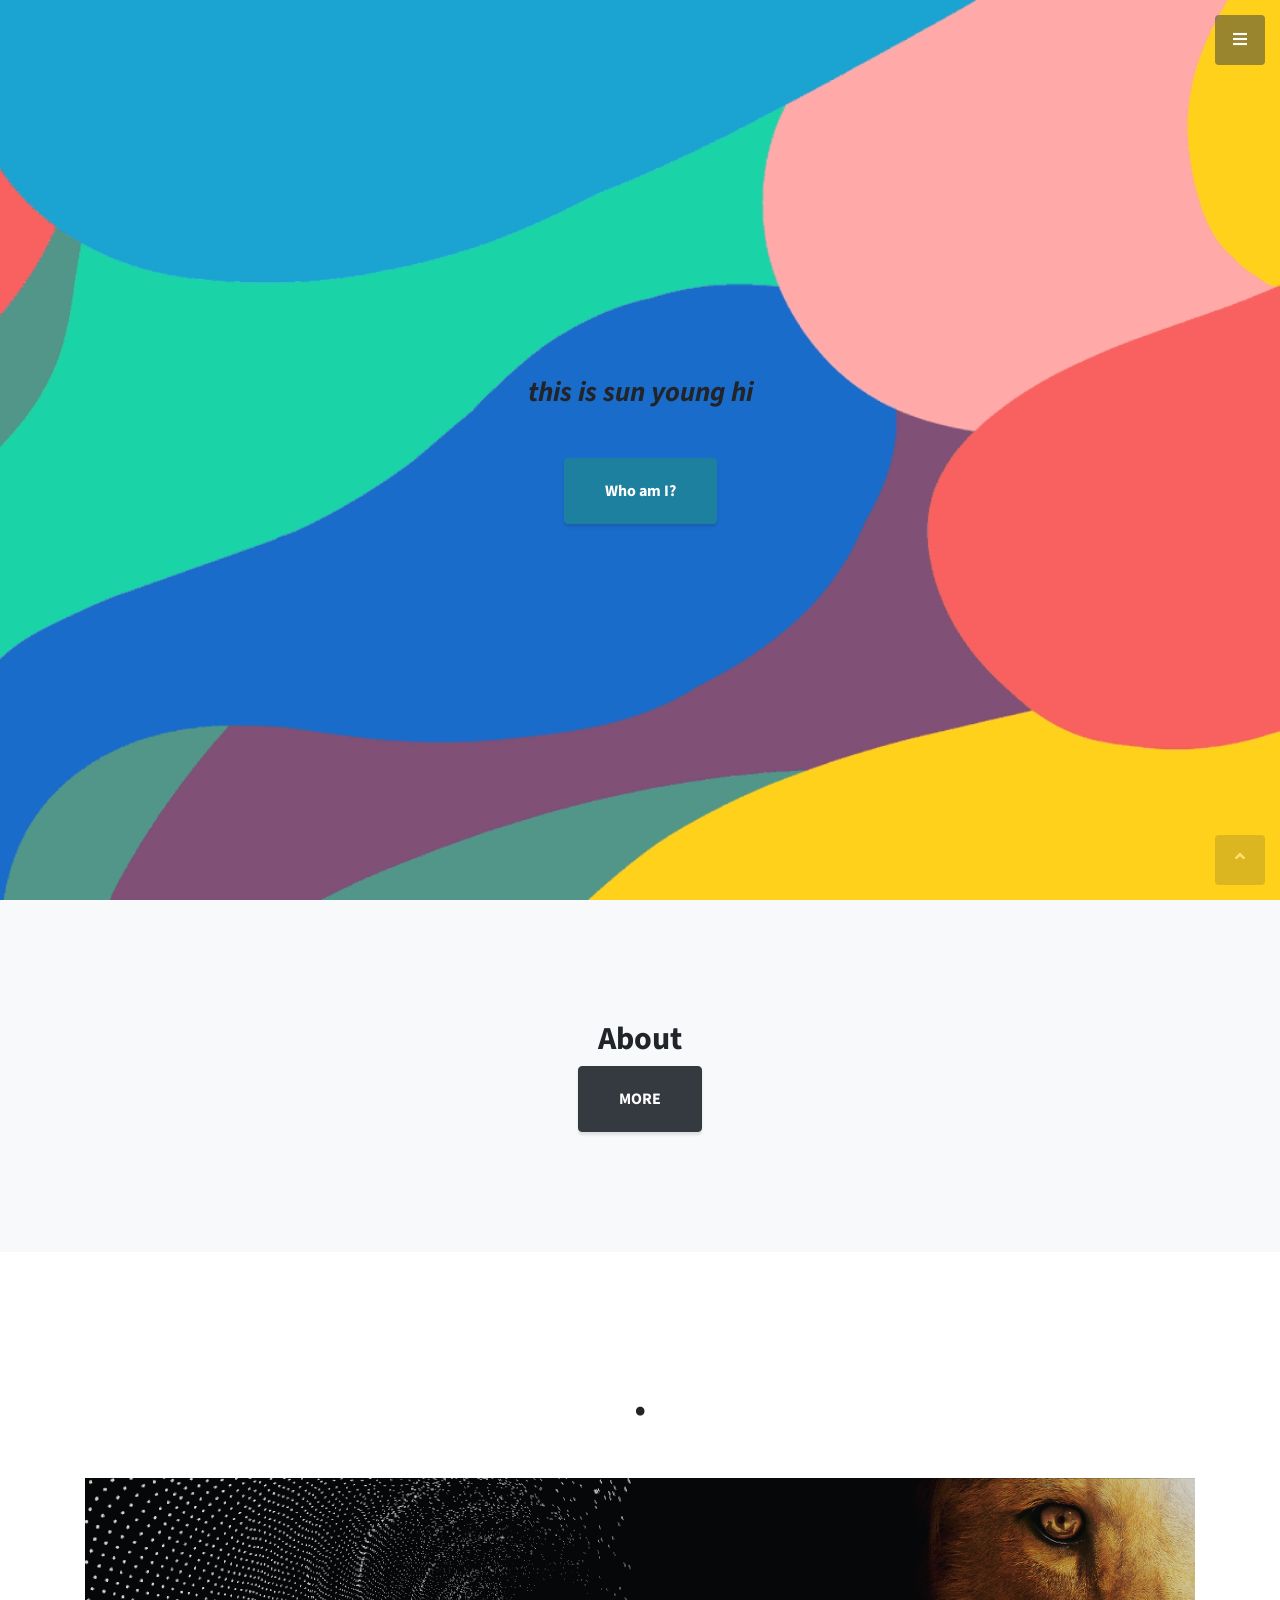
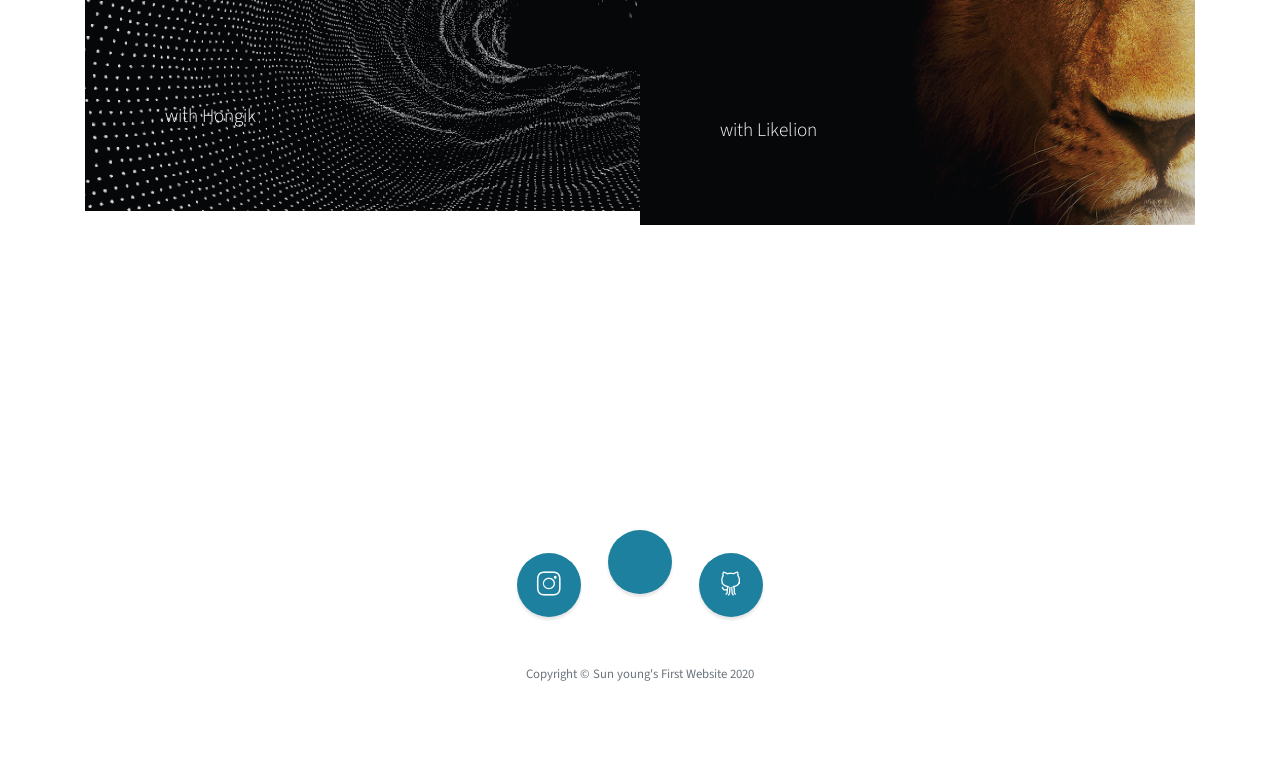
==== commit 7a50c2ea: "Update index.html" ====
--- a/index.html
+++ b/index.html
@@ -127,12 +127,12 @@
           </a>
         </li>
         <li class="list-inline-item">
-          <a class="social-link rounded-circle text-white mr-3" href="https://twitter.com/TheBlueHouseKR/">
-            <i class="icon-social-twitter"></i>
+          <a class="social-link rounded-circle text-white mr-3" href="https://blog.naver.com/98meliss">
+            <i class="icon-social-blog"></i>
           </a>
         </li>
         <li class="list-inline-item">
-          <a class="social-link rounded-circle text-white" href="https://github.com/rnjsguswl393/rnjsguswl393.github.io">
+          <a class="social-link rounded-circle text-white" href="https://github.com/meliss123456">
             <i class="icon-social-github"></i>
           </a>
         </li>
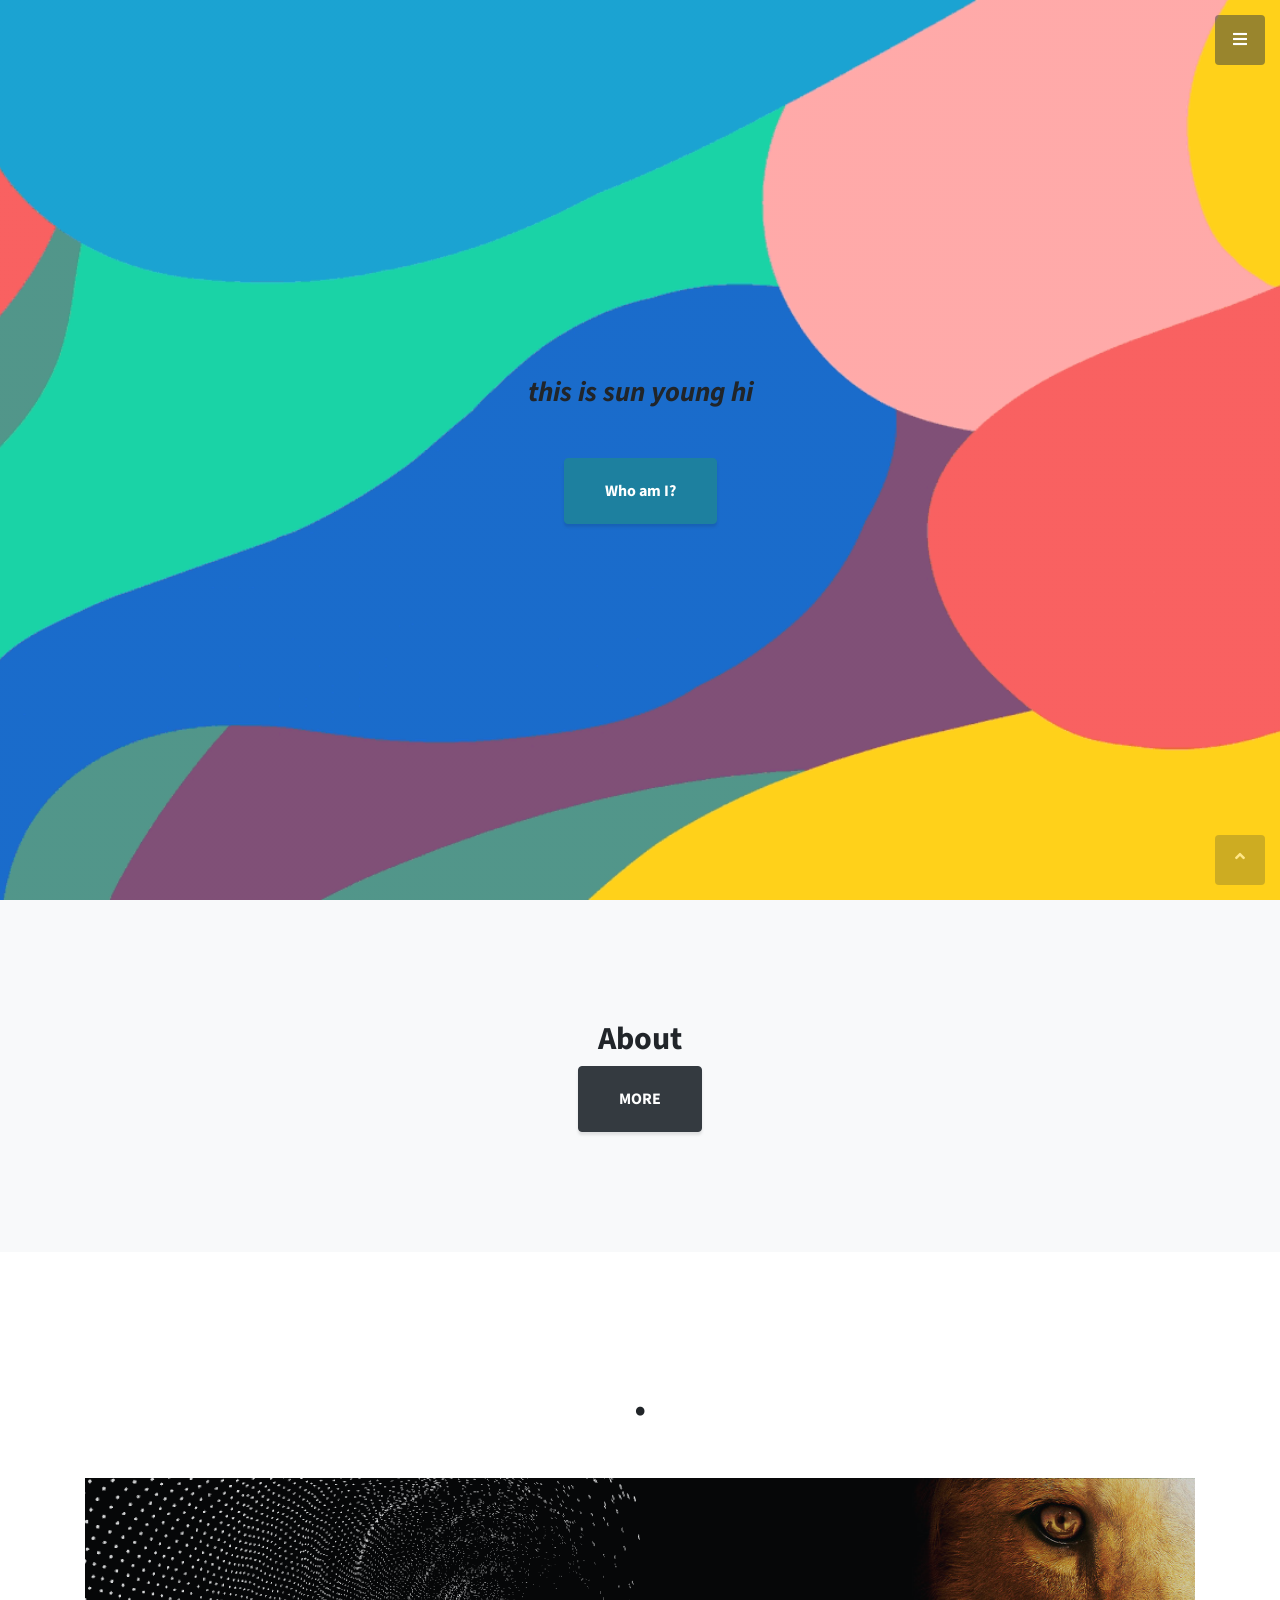
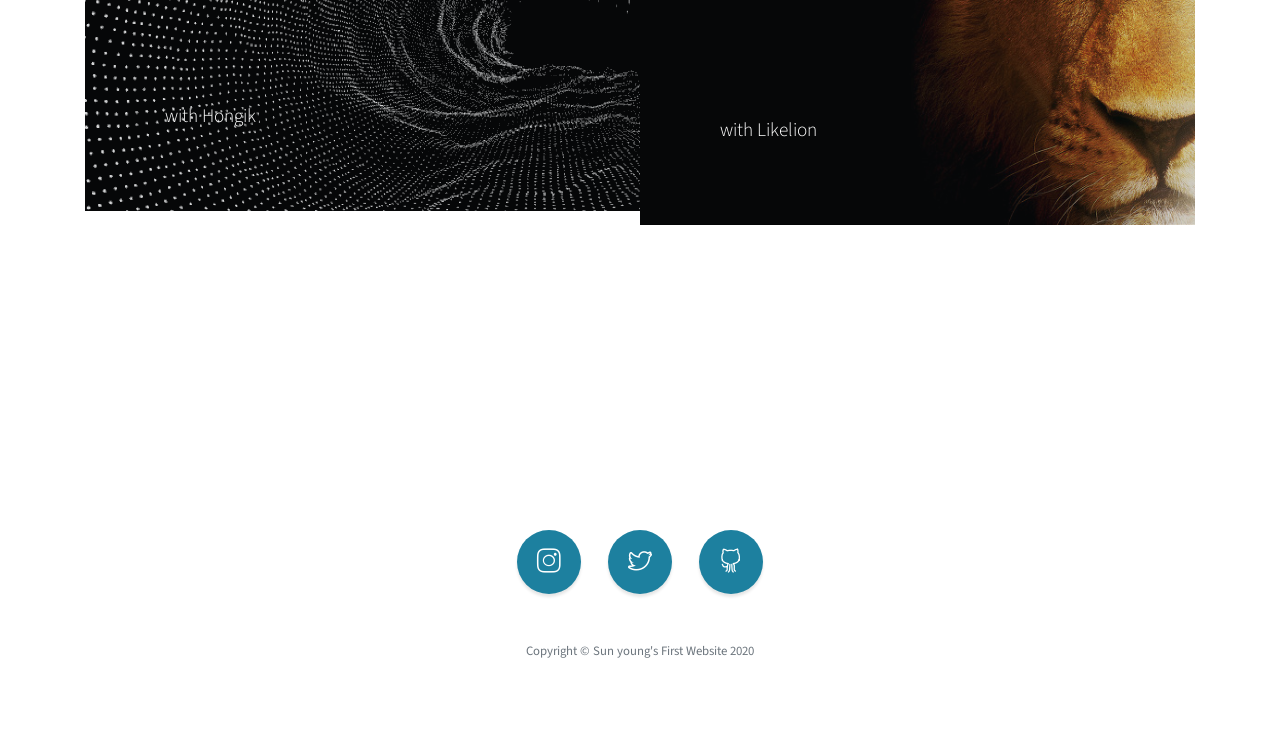
==== commit 7d5801cf: "Update index.html" ====
--- a/index.html
+++ b/index.html
@@ -128,7 +128,7 @@
         </li>
         <li class="list-inline-item">
           <a class="social-link rounded-circle text-white mr-3" href="https://blog.naver.com/98meliss">
-            <i class="icon-social-blog"></i>
+            <i class="icon-social-twitter"></i>
           </a>
         </li>
         <li class="list-inline-item">
